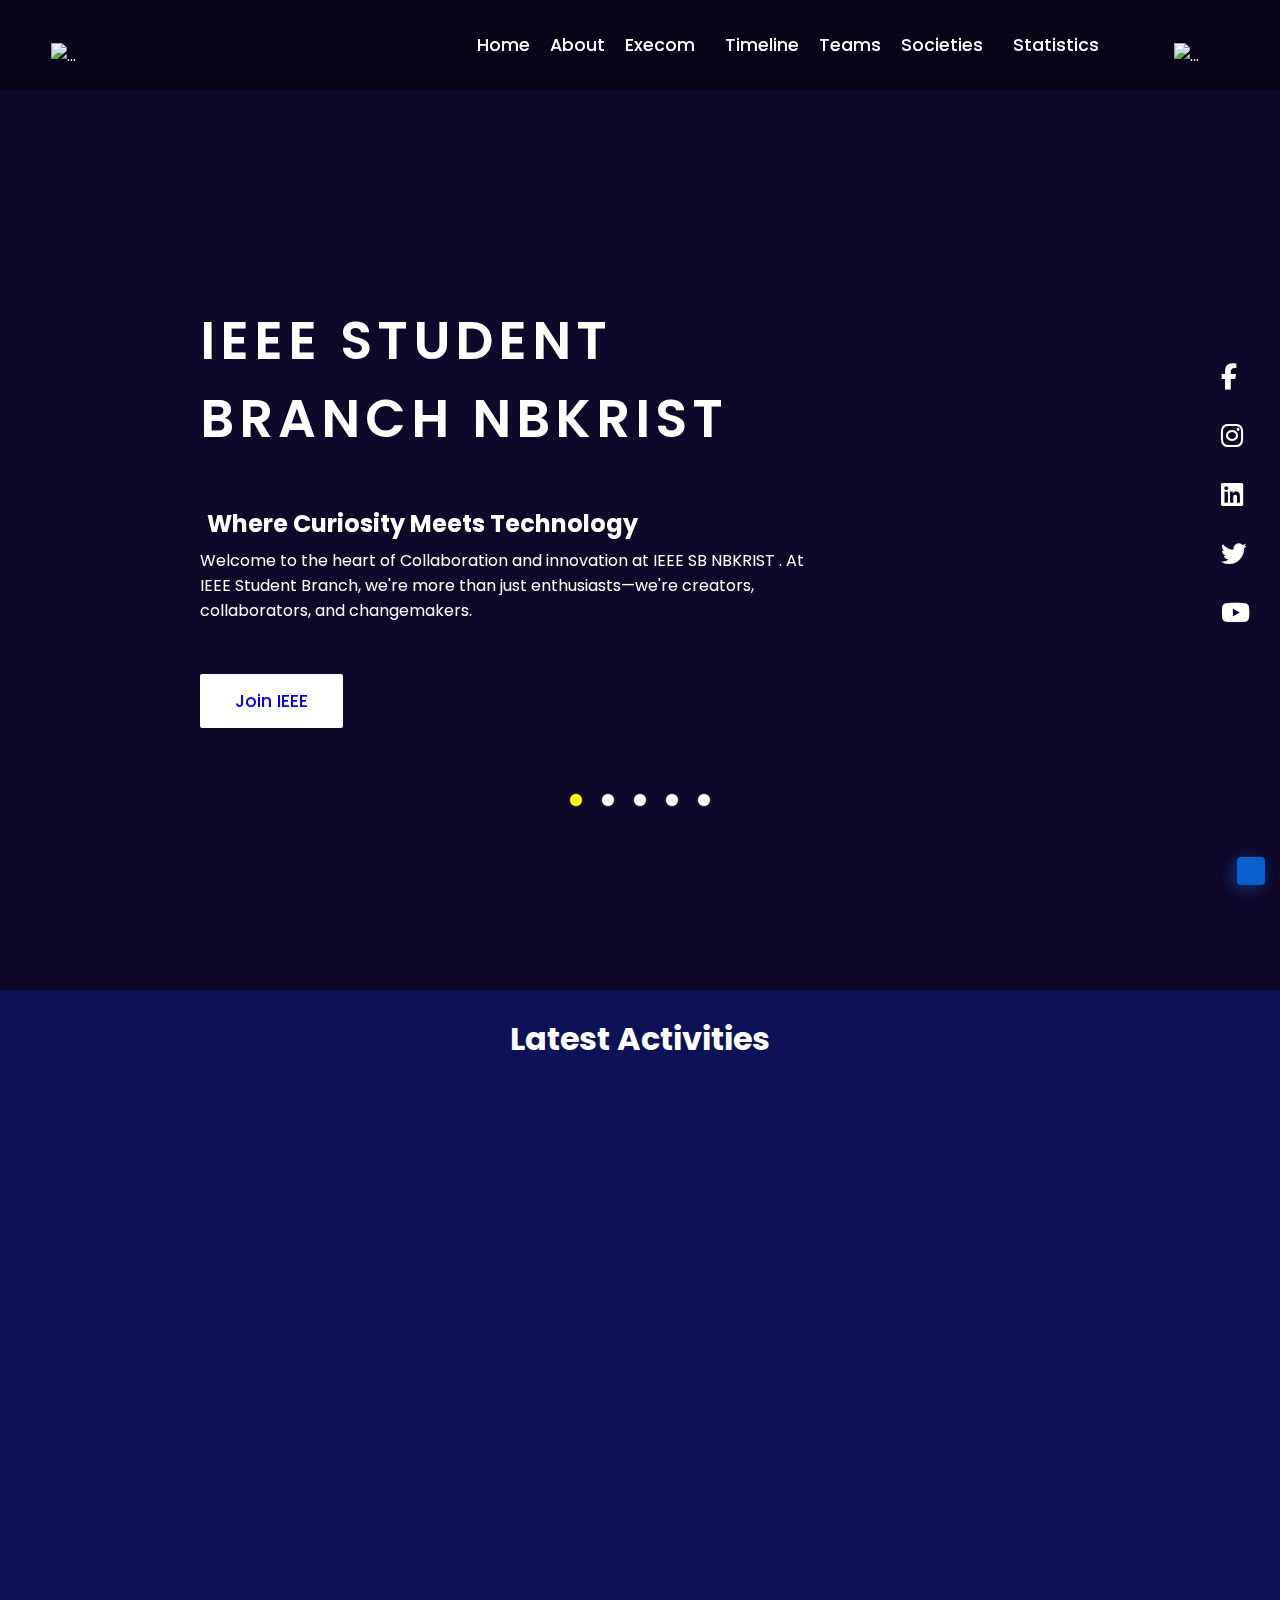
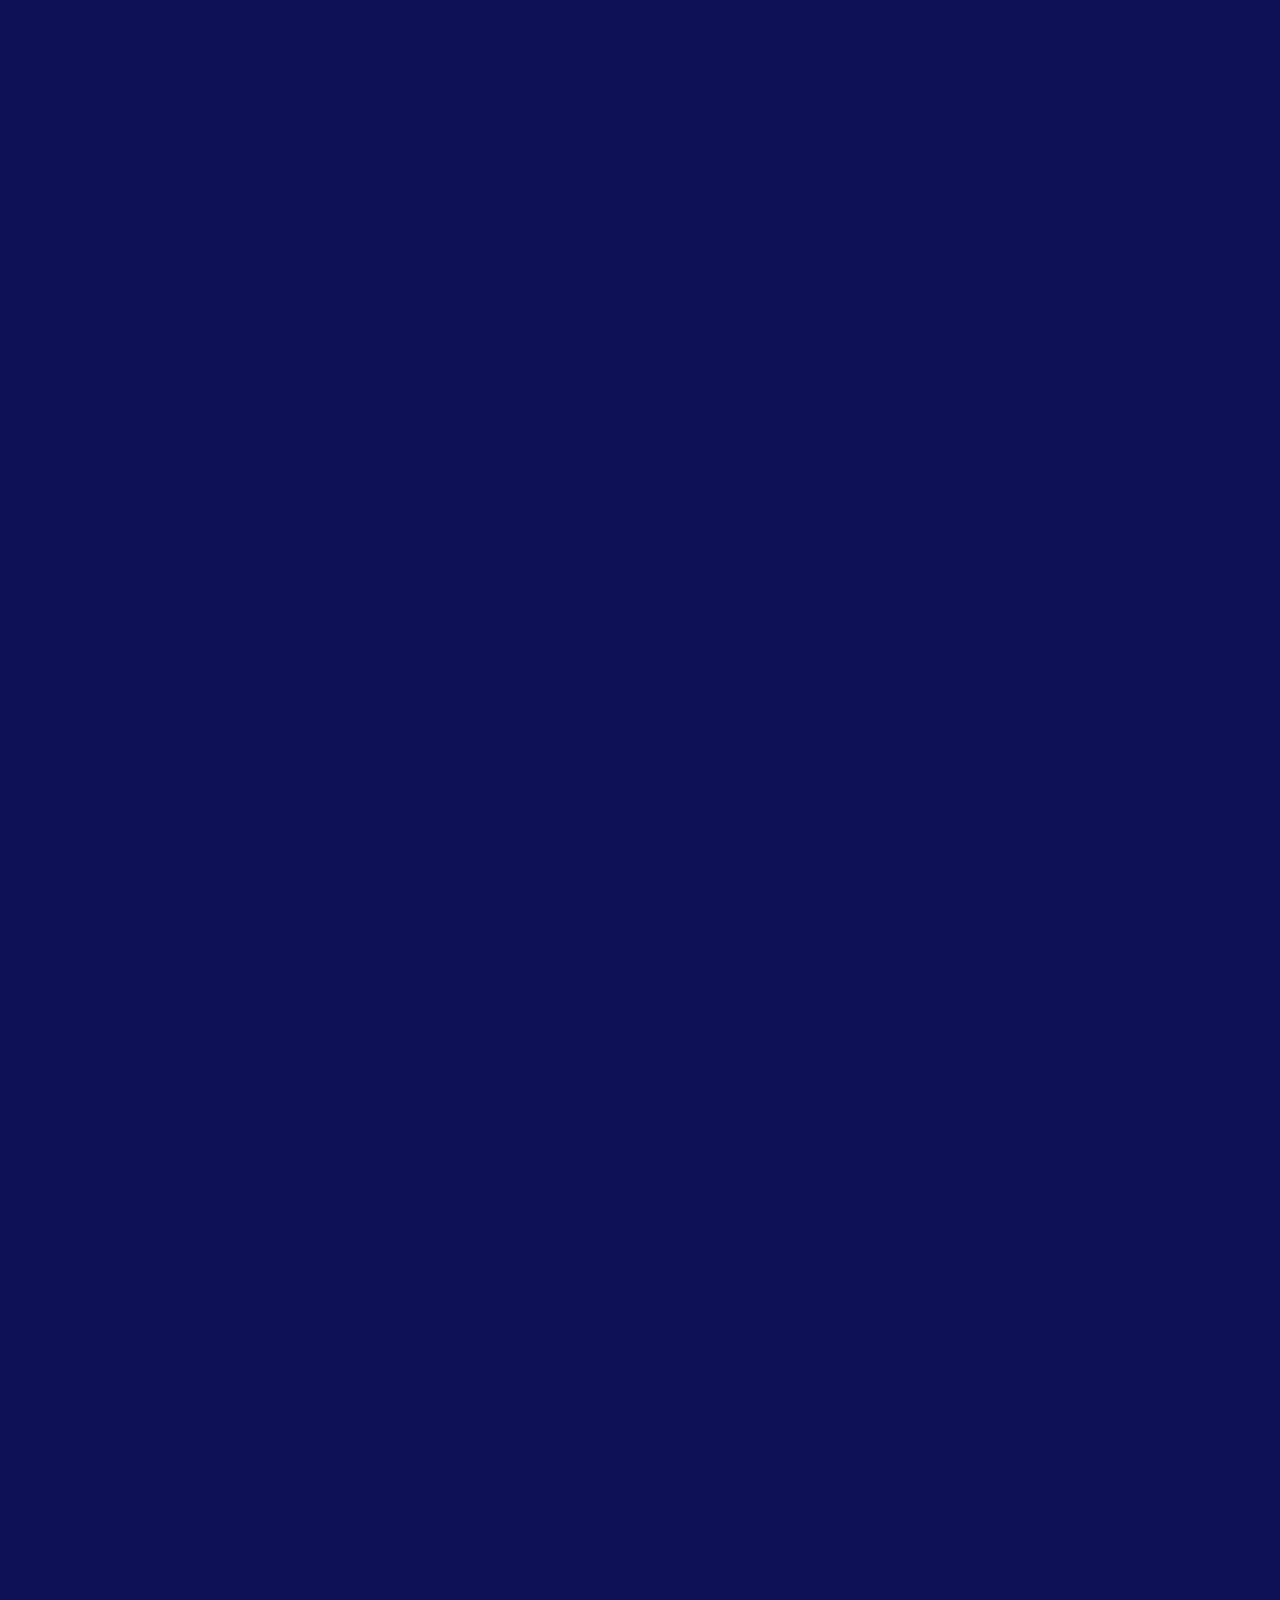
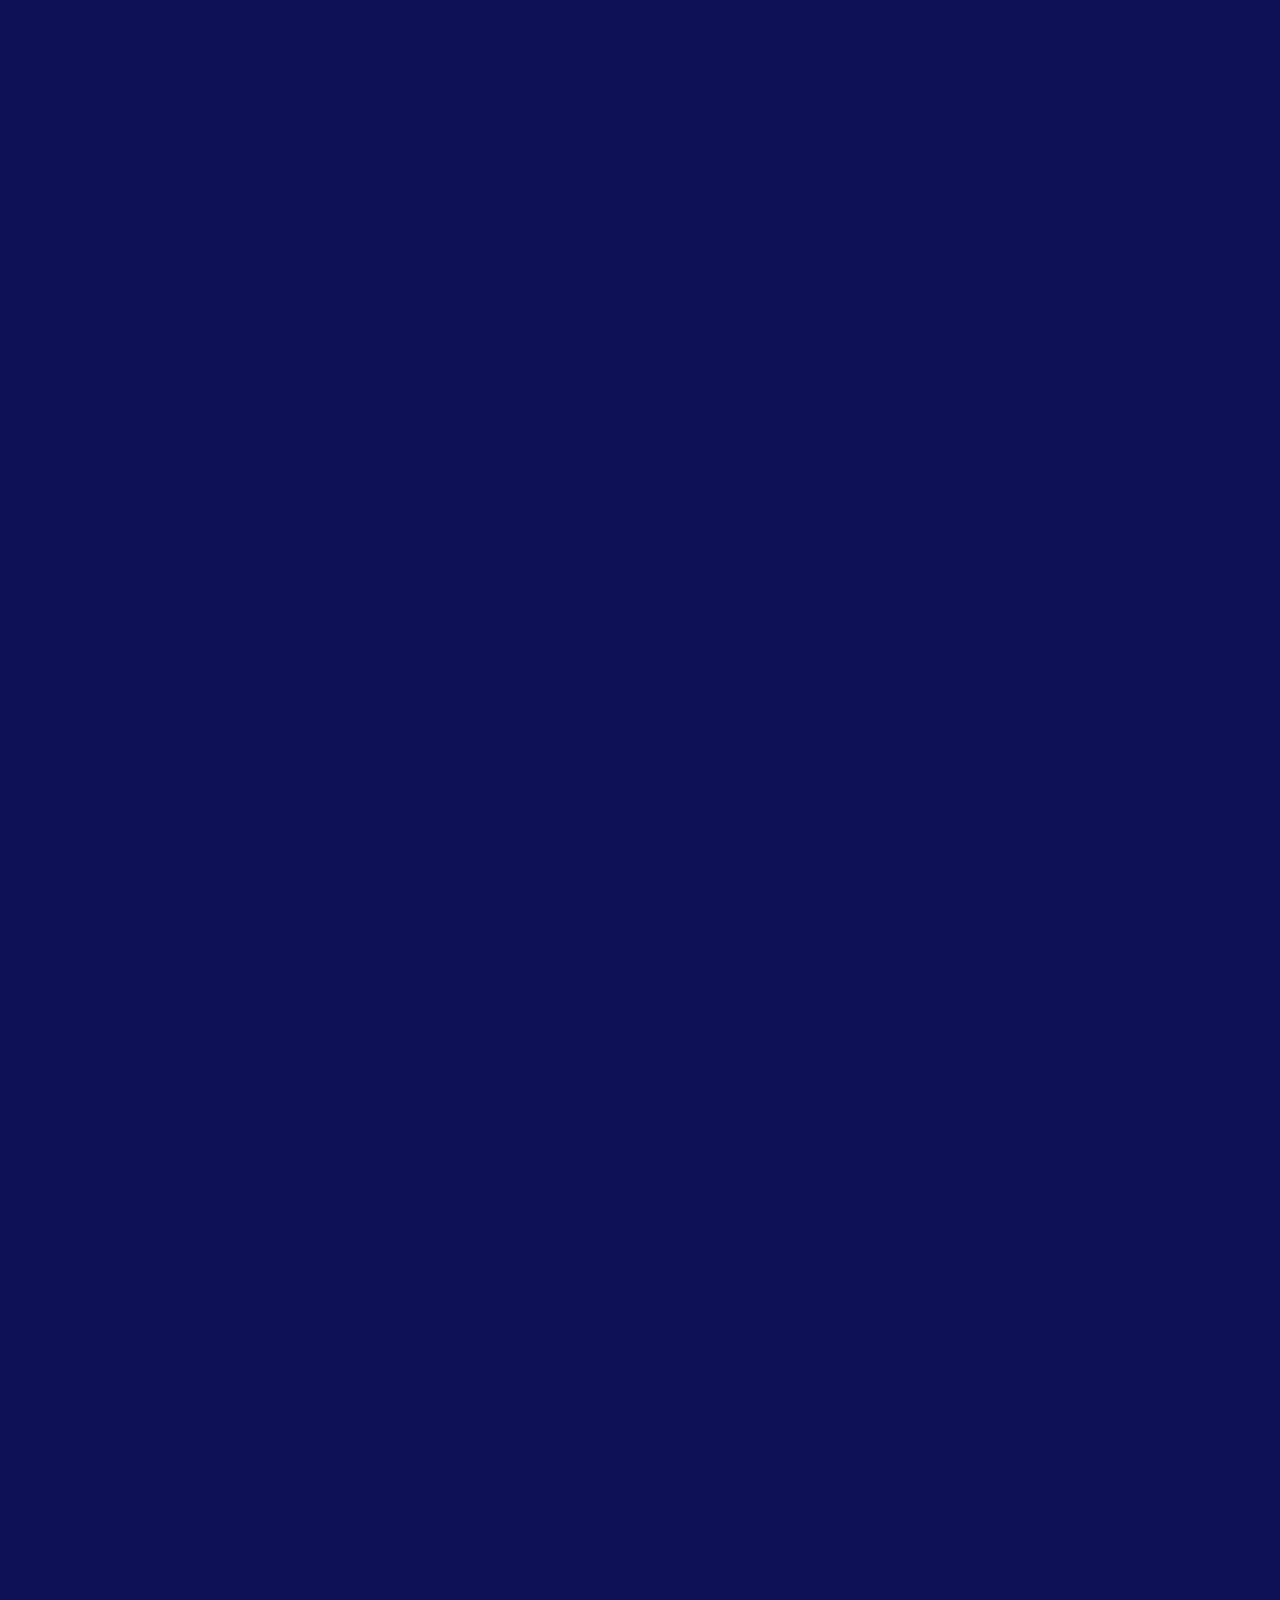
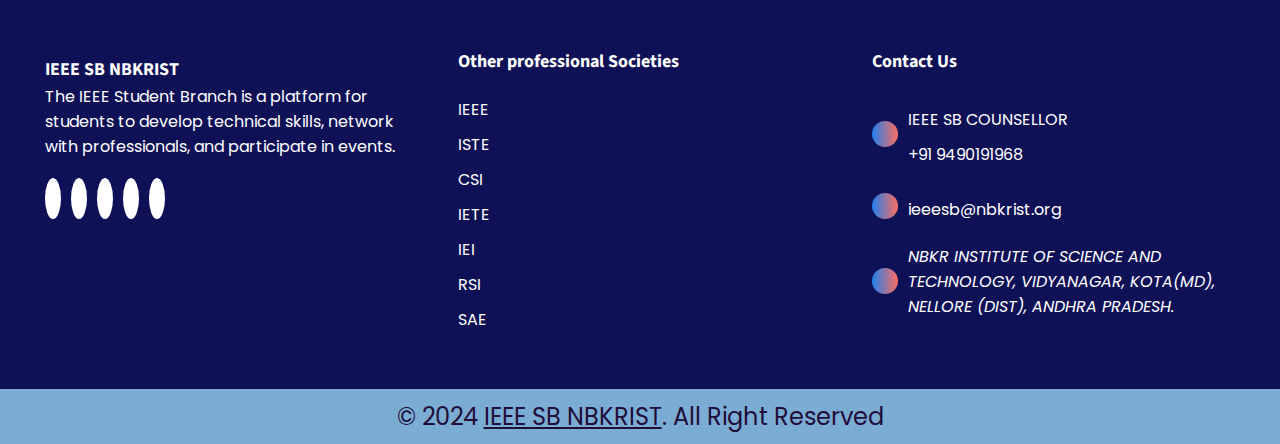
==== index.html @ 1cd491ab "Add files via upload" ====
<!DOCTYPE html>
<html lang="en">

<head>
    <meta charset="UTF-8">
    <meta name="viewport" content="width=device-width, initial-scale=1.0">
    <title>IEEE SB NBKRIST</title>
    <link href="https://cdnjs.cloudflare.com/ajax/libs/aos/2.3.4/aos.css" rel="stylesheet">
    <script src="https://cdn.jsdelivr.net/npm/canvas-confetti@1.3.2/dist/confetti.browser.min.js"></script>
    <link rel="shortcut icon" href="./favicon.svg" type="image/svg+xml">
    <link href="https://cdn.jsdelivr.net/npm/remixicon@4.3.0/fonts/remixicon.css" rel="stylesheet" />
    <link rel="stylesheet" href="https://unpkg.com/boxicons@latest/css/boxicons.min.css">
    <link rel="preconnect" href="https://fonts.googleapis.com">
    <link rel="stylesheet" href="https://cdnjs.cloudflare.com/ajax/libs/font-awesome/6.4.0/css/all.min.css">
    <link rel="stylesheet" href="https://unpkg.com/swiper/swiper-bundle.min.css">
    <link rel="preconnect" href="https://fonts.gstatic.com" crossorigin>
    <link href="https://fonts.googleapis.com/css2?family=Poppins:wght@400;600&display=swap" rel="stylesheet">
    <link rel="stylesheet" href="style.css">

</head>

<body>

    <div class="header" id="header" data-header>
        <div class="container">
            <div class="img">
                <img src="https://res.cloudinary.com/ddjeffifs/image/upload/v1720276571/ieee_copy_bg_djunxg.png" height="90px" width="90px" style="padding: 10px;" class="img-thumbnail" alt="...">
            </div>

            <ul class="navbar">
                <li><a href="#" class="active">Home</a></li>
                <li><a href="#">About</a></li>
                <li>
                    <div class="paste-button">
                        <button class="button">Execom &nbsp;</button>
                        <div class="dropdown-content">
                            <a id="top" href="#">Execom 2024</a>
                            <a id="middle" href="#">Execom 2023</a>
                            <a id="bottom" href="#">Execom 2022</a>
                        </div>
                    </div>
                </li>


                <li><a href="timeline.html">Timeline</a></li>
                <li><a href="#">Teams</a></li>

                <li>
                    <div class="paste-button">
                        <button class="button">Societies &nbsp;</button>
                        <div class="dropdown-content">
                            <a id="top" href="#">WIE</a>
                            <a id="middle" href="#">SENSORS COUNCIL</a>

                        </div>
                    </div>
                </li>



                <li><a href="#">Statistics</a></li>
            </ul>

            <div class="main">

                <div class="img">
                    <img src="https://res.cloudinary.com/ddjeffifs/image/upload/v1720273794/NBKRIST_logo_2_kbvseg.png" height="70px" width="70px" style="margin-left: 65px; margin-right:20px" class="img-thumbnail" alt="...">
                </div>
                <div class="bx bx-menu" id="menu-icon"></div>
            </div>
        </div>
    </div>
    <section class="home" id="home">
        <video class="video-slide active" src="https://res.cloudinary.com/ddjeffifs/video/upload/v1720108447/3129671-uhd_3840_2160_30fps_xnbzta.mp4" autoplay muted loop></video>
        <video class="video-slide" src="https://res.cloudinary.com/ddjeffifs/video/upload/v1720164385/3255275-uhd_3840_2160_25fps_lckrox.mp4" autoplay muted loop></video>
        <video class="video-slide" src="https://res.cloudinary.com/ddjeffifs/video/upload/v1720164453/1388449-uhd_3840_2160_30fps_ebp5uz.mp4" autoplay muted loop></video>
        <video class="video-slide" src="https://res.cloudinary.com/ddjeffifs/video/upload/v1720164400/5854603-uhd_4096_2160_24fps_udcez7.mp4" autoplay muted loop></video>
        <video class="video-slide" src="https://res.cloudinary.com/ddjeffifs/video/upload/v1720164369/6964235-hd_1920_1080_25fps_mrv2z2.mp4" autoplay muted loop></video>
        <div class="content active">
            <h1 style="font-size:44px; "><span> IEEE STUDENT BRANCH NBKRIST</span></h1>
            <h2 style="padding:7px">Where Curiosity Meets Technology</h2>

            <p>Welcome to the heart of Collaboration and innovation at IEEE SB NBKRIST . At IEEE Student Branch, we're more than just enthusiasts—we're creators, collaborators, and changemakers.</p>
            <a href="#" style="width:200px; background-color: white; color:Blue">Join IEEE </a>
        </div>
        <div class="content">
            <h2 style="font-size:30px; "><br>We work through</h2>
            <h1 style="font-size:40px">Collaboration</h1>
            <p>At the IEEE Student Branch NBKRIST, collaboration is at the heart of everything we do. We bring together students, professionals, and experts to share knowledge, ideas, and resources. Through group projects, workshops, and joint events, we foster a community that thrives on teamwork and mutual learning. Join us to be part of a dynamic environment where collective effort drives innovation and success.</p>
            <a href="#" style="width:200px; background-color: white; color:Blue">Join IEEE </a>
        </div>
        <div class="content">
            <h2 style="font-size:44px; ">Grow, Connect,<br></h2>
            <h2 style="font-size:30px;">Build Networks with IEEE SB NBKRIST</h2>
            <p>
                Join IEEE Student Branch NBKRIST to grow your skills, connect with peers and professionals, and build lasting networks. Our community fosters collaboration and innovation, empowering you to achieve success and make a meaningful impact in the tech world.</p>
            <a href="#" style="width:200px; background-color: white; color:Blue">Join IEEE </a>
        </div>
        <div class="content">
            <h2 style="font-size:44px; ">Innovate,<br></h2>
            <h2 style="font-size:30px;">Achieve with IEEE SB NBKRIST</h2>
            <p>At IEEE Student Branch NBKRIST, innovation is at the heart of everything we do. Join us to connect with like-minded individuals, collaborate on cutting-edge projects, and achieve your professional and academic goals. Together, we turn ideas into reality and drive the future of technology.</p>
            <a href="#" style="width:200px; background-color: white; color:Blue">Join IEEE </a>
        </div>
        <div class="content">
            <h2 style="font-size:44px; ">Leadership <br><span>with IEEE SB NBKRIST</span></h2>
            <p>At IEEE Student Branch NBKRIST, we believe in cultivating leadership through a deep understanding of technology and continuous self-improvement. Explore opportunities to lead impactful projects, gain invaluable insights, and enhance your skills alongside like-minded peers. Join us in shaping a brighter future through innovation and personal growth.</p>
            <a href="#" style="width:200px; background-color: white; color:Blue">Join IEEE </a>
        </div>
        <div class="media-icons">
            <a href="https://www.facebook.com/people/Ieee-sb-nbkrist/61550818716033/?mibextid=ZbWKwL"><i class="fab fa-facebook-f"></i></a>
            <a href="https://www.instagram.com/ieee_sb_nbkrist/"><i class="fab fa-instagram"></i></a>
            <a href="https://www.linkedin.com/in/ieee-sb-nbkrist-a3313b225/?originalSubdomain=in"><i class="fab fa-linkedin"></i></a>
            <a href="https://x.com/Ieee_sb_nbkrist?t=2sSctacPz6exUeIR9xwIlQ&s=08"><i class="fab fa-twitter"></i></a>
            <a href="https://www.youtube.com/@IEEESBNBKRIST"><i class="fab fa-youtube"></i></a>
        </div>
        <div class="slider-navigation">
            <div class="nav-btn active"></div>
            <div class="nav-btn"></div>
            <div class="nav-btn"></div>
            <div class="nav-btn"></div>
            <div class="nav-btn"></div>
        </div>
    </section>
    <br>
    <center>
        <h1>Latest Activities</h1>
    </center>
   <section class="activity reveal" data-aos="fade-up">

        <div class="content-activity">
            <div class="info">
                <p>
                    Recently,
                    <span class="activity-desc">IEEE SB NBKRIST</span> has launched domain-based groups aimed at fostering specialized learning and collaboration among students. These groups cater to various interests such as web development, DSA (Data Structures and Algorithms), Java programming, Python programming, UI/UX design, cybersecurity, and data science. Each group provides a platform for students to delve deeper into these domains, enhancing their skills and knowledge through interactive sessions, workshops, and collaborative projects.
                </p>
                <div class="info-buttons">
                    <button class="btn-activity">Register</button>
                    <button class="btn-activity">View more</button>
                </div>

            </div>
            <div class="swiper">
                <div class="swiper-wrapper">
                    <div class="swiper-slide">
                        <img src="https://res.cloudinary.com/ddjeffifs/image/upload/v1720433605/development_q09tyy.png" alt="" />
                        <div class="overlay-activity">
                            <span>1</span>
                            <h2>Web Development</h2>
                        </div>
                    </div>
                    <div class="swiper-slide">
                        <img class="img-position" src="https://res.cloudinary.com/ddjeffifs/image/upload/v1720542182/Dsa_cadjf3.jpg" alt="" />
                        <div class="overlay-activity">
                            <span>2</span>
                            <h2>DSA</h2>
                        </div>
                    </div>
                    <div class="swiper-slide">
                        <img src="https://res.cloudinary.com/ddjeffifs/image/upload/v1720542861/development_1_bd8ats.jpg" alt="" />
                        <div class="overlay-activity">
                            <span>3</span>
                            <h2>Java Programming</h2>
                        </div>
                    </div>
                    <div class="swiper-slide">
                        <img src="https://res.cloudinary.com/ddjeffifs/image/upload/v1720542182/python_nv4hru.jpg" alt="" />
                        <div class="overlay-activity">
                            <span>4</span>
                            <h2>Python Programming</h2>
                        </div>
                    </div>
                    <div class="swiper-slide">
                        <img src="https://res.cloudinary.com/ddjeffifs/image/upload/v1720542183/data_science_wqkeyn.jpg" alt="" />
                        <div class="overlay-activity">
                            <span>5</span>
                            <h2>Data Science</h2>
                        </div>
                    </div>
                    <div class="swiper-slide">
                        <img src="https://res.cloudinary.com/ddjeffifs/image/upload/v1720542183/ui_ux_design_rgfs67.jpg" alt="" />
                        <div class="overlay-activity">
                            <span>6</span>
                            <h2>UI / UX design</h2>
                        </div>
                    </div>
                    <div class="swiper-slide">
                        <img class="img-position" src="https://res.cloudinary.com/ddjeffifs/image/upload/v1720542183/cyber_security_nbvc8y.jpg" alt="" />
                        <div class="overlay-activity">
                            <span>7</span>
                            <h2>Cybersecurity</h2>
                        </div>
                    </div>
                    <div class="swiper-slide">
                        <img class="img-position" src="https://res.cloudinary.com/ddjeffifs/image/upload/v1720544424/development_2_bzup2j.jpg" alt="" />
                        <div class="overlay-activity">
                            <span>8</span>
                            <h2>Android app Development</h2>
                        </div>
                    </div>
                    <div class="swiper-slide">
                        <img class="img-position" src="https://res.cloudinary.com/ddjeffifs/image/upload/v1720544424/development_3_hlfqxc.jpg" alt="" />
                        <div class="overlay-activity">
                            <span>8</span>
                            <h2>Aptitude & Reasoning</h2>
                        </div>
                    </div>
                    <div class="swiper-slide">
                        <img class="img-position" src="https://res.cloudinary.com/ddjeffifs/image/upload/v1720544424/development_4_d4oi3g.jpg" alt="" />
                        <div class="overlay-activity">
                            <span>9</span>
                            <h2>Cs Fundamentals</h2>
                        </div>
                    </div>
                    <div class="swiper-slide">
                        <img class="img-position" src="https://res.cloudinary.com/ddjeffifs/image/upload/v1720544424/development_5_nmjffj.jpg" alt="" />
                        <div class="overlay-activity">
                            <span>10</span>
                            <h2>Linkedin Profile Enhancement</h2>
                        </div>
                    </div>

                </div>
            </div>
        </div>
        <ul class="circles">
            <li></li>
            <li></li>
            <li></li>
            <li></li>
            <li></li>
            <li></li>
            <li></li>
            <li></li>
            <li></li>
            <li></li>
        </ul>
    </section>
    <section class="about-ieee reveal " data-aos="fade-up">
        <div class="container-about">
            <div class="content-about">
                <h1>About IEEE</h1>
                <p>IEEE is the world's largest technical professional organization dedicated to advancing technology for the benefit of humanity. IEEE and its members inspire a global community through its highly cited publications, conferences, technology standards, and professional and educational activities.</p>
                <a href="https://www.ieee.org" class="ieee-button" target="_blank">Visit IEEE Website</a>
            </div>
            <div class="image-container-ieee">
                <img src="[data-uri]" alt="IEEE Logo">
            </div>
        </div>
    </section>

    <section class="about-us reveal" data-aos="fade-up">
        <div class="container-about">
            <div class="content-about">
                <h1>About Us</h1>
                <p>Welcome to IEEE SB NBKRIST! We are a dedicated team of students and professionals committed to advancing technology and fostering innovation at NBKRIST. Our mission is to provide a platform for our members to engage in technical, professional, and educational activities that promote growth and development.</p>
                <p>At IEEE SB NBKRIST, we organize various events, workshops, and conferences that bring together experts and enthusiasts from different fields of technology. Our members have the opportunity to participate in cutting-edge projects, network with industry leaders, and gain invaluable skills and experience.</p>
                <p>Join us in our journey to make a positive impact through technology and innovation. Together, we can achieve great things and contribute to the advancement of technology for the benefit of humanity.</p>

                <div class="counter">
                    <h2>Members: <span id="member-counter">0</span></h2>
                </div>
                <a href="contact.html" class="join-button">Join Us</a>
            </div>
            <div class="image-container">
                <img id="about-us-image" src="https://res.cloudinary.com/ddjeffifs/image/upload/v1720030341/1694194037706_j4dhik.jpg" alt="IEEE SB NKRIST">
            </div>
        </div>
    </section>

    <section class="our-team reveal" data-aos="fade-up">
        <div class="home-container">
            <div class="contain1">
                <h2>Our Team</h2>
            </div>
            <div class="contain">
                <div class="profile-card">
                    <div class="img-profile">
                        <img src="https://res.cloudinary.com/ddjeffifs/image/upload/v1720454549/WhatsApp_Image_2024-07-08_at_21.27.10_c8c037e7_jxvxcs.jpg" alt="IEEE SB NBKRIST COUNSELLOR">
                    </div>
                    <div class="caption">
                        <h3>S SURESH BABU</h3>
                        <p>IEEE SB COUNSELLOR</p>
                        <div class="social-links">
                            <i class="fa-brands fa-facebook"></i>
                            <i class="fa-brands fa-twitter"></i>
                            <i class="fa-brands fa-instagram"></i>
                        </div>
                    </div>
                </div>
            </div>
            <center>
                <div class="contain2">
                    <h3>Panel Members</h3>
                </div>
            </center>

            <div class="contain">
                <div class="profile-card">
                    <div class="img-profile">
                        <img src="https://res.cloudinary.com/ddjeffifs/image/upload/v1720454549/WhatsApp_Image_2024-07-08_at_21.27.10_dcd2cc4a_keas7y.jpg" alt="CHAIR PERSON">
                    </div>
                    <div class="caption">
                        <h3>K DEVI SRINIVAS</h3>
                        <p>CHAIR PERSON</p>
                        <div class="social-links">
                            <i class="fa-brands fa-facebook"></i>
                            <i class="fa-brands fa-twitter"></i>
                            <i class="fa-brands fa-instagram"></i>
                        </div>
                    </div>
                </div>
                <div class="profile-card">
                    <div class="img-profile">
                        <img src="https://res.cloudinary.com/ddjeffifs/image/upload/v1720454549/WhatsApp_Image_2024-07-08_at_21.27.11_3246aa82_dbqwga.jpg" alt="VICE CHAIR">
                    </div>
                    <div class="caption">
                        <h3>S KRISHNA TEJASWINI</h3>
                        <p>VICE CHAIR</p>
                        <div class="social-links">
                            <i class="fa-brands fa-facebook"></i>
                            <i class="fa-brands fa-twitter"></i>
                            <i class="fa-brands fa-instagram"></i>
                        </div>
                    </div>
                </div>
                <div class="profile-card">
                    <div class="img-profile">
                        <img src="https://res.cloudinary.com/ddjeffifs/image/upload/v1720454549/WhatsApp_Image_2024-07-08_at_21.27.09_58242072_i8xmtq.jpg" alt="SECRETARY">
                    </div>
                    <div class="caption">
                        <h3>K GAYATHRI</h3>
                        <p>SECRETARY</p>
                        <div class="social-links">
                            <i class="fa-brands fa-facebook"></i>
                            <i class="fa-brands fa-twitter"></i>
                            <i class="fa-brands fa-instagram"></i>
                        </div>
                    </div>
                </div>
            </div>
          
        </div>
       
    </section>
    <section class="contact-us reveal" data-aos="fade-up">
    </center>
    <div class="contact-container">
      <form action="https://api.web3forms.com/submit" method="POST" class="contact-left">
        <div class="contact-left-title">
          <h2>Get in Touch</h2>
        <hr>
       </div> 
       <input type="hidden" name="access_key" value="7e6c83b0-6d64-42ed-b653-402ef9da48b4">
          <input type="text" name="name" placeholder="Your name" class="contact-inputs" required>
          <input type="email" name="email" placeholder="Your email" class="contact-inputs" required>
          <textarea name="message" placeholder="Your message" class="contact-inputs" required></textarea>
          <button type="submit">Submit</button>
      </form>
     
    
    </div>
    <center>

    </section>




    <!--
    - #FOOTER
  -->

    <footer class="footer">
        <div class="footer-top section">
            <div class="container">
                <div class="footer-brand">
                    <a href="#" class="footer-list-title">IEEE SB NBKRIST</a>
                    <p class="text">
                        The IEEE Student Branch is a platform for students to develop technical skills, network with professionals, and participate in events.
                    </p>
                    <ul class="social-list">
                        <li><a href="https://www.facebook.com/people/Ieee-sb-nbkrist/61550818716033/?mibextid=ZbWKwL" class="social-link">
                                <ion-icon name="logo-facebook"></ion-icon>
                            </a></li>
                        <li><a href="https://www.instagram.com/ieee_sb_nbkrist/" class="social-link">
                                <ion-icon name="logo-instagram"></ion-icon>
                            </a></li>
                        <li><a href="https://x.com/Ieee_sb_nbkrist?t=2sSctacPz6exUeIR9xwIlQ&s=08" class="social-link">
                                <ion-icon name="logo-twitter"></ion-icon>
                            </a></li>
                        <li><a href="https://www.linkedin.com/in/ieee-sb-nbkrist-a3313b225" class="social-link">
                                <ion-icon name="logo-linkedin"></ion-icon>
                            </a></li>
                        <li><a href="https://www.youtube.com/@IEEESBNBKRIST?si=6ScQL-bMPgKONKNY" class="social-link">
                                <ion-icon name="logo-youtube"></ion-icon>
                            </a></li>
                    </ul>
                </div>

                <ul class="footer-list">
                    <li>
                        <p class="footer-list-title">Other professional Societies</p>
                    </li>
                    <li><a href="https://www.nbkrist.co.in/ieeenew.php" class="footer-link">IEEE</a></li>
                    <li><a href="https://www.nbkrist.co.in/iste.php" class="footer-link">ISTE</a></li>
                    <li><a href="https://www.nbkrist.co.in/csi_sb.php" class="footer-link">CSI</a></li>
                    <li><a href="https://www.nbkrist.co.in/iete.php" class="footer-link">IETE</a></li>
                    <li><a href="https://www.nbkrist.co.in/iei.php" class="footer-link">IEI</a></li>
                    <li><a href="https://www.nbkrist.co.in/rsi.php" class="footer-link">RSI</a></li>
                    <li><a href="https://www.nbkrist.co.in/sae.php" class="footer-link">SAE</a></li>
                </ul>

                <ul class="footer-list">
                    <li>
                        <p class="footer-list-title">Contact Us</p>
                    </li>
                    <li class="footer-item">
                        <div class="footer-item-icon">
                            <ion-icon name="call"></ion-icon>
                        </div>
                        <div><a class="footer-item-link">IEEE SB COUNSELLOR</a><br><a href="tel:+2786214313" class="footer-item-link">+91 9490191968</a></div>
                    </li>
                    <li class="footer-item">
                        <div class="footer-item-icon">
                            <ion-icon name="mail"></ion-icon>
                        </div>
                        <div><a href="mailto:info@agency.com" class="footer-item-link">ieeesb@nbkrist.org</a></div>
                    </li>
                    <li class="footer-item">
                        <div class="footer-item-icon">
                            <ion-icon name="location"></ion-icon>
                        </div>
                        <address class="footer-item-link">NBKR INSTITUTE OF SCIENCE AND TECHNOLOGY, VIDYANAGAR, KOTA(MD), NELLORE (DIST), ANDHRA PRADESH.</address>
                    </li>
                </ul>
            </div>
        </div>

        <div class="footer-bottom">
            <p class="copyright">&copy; 2024 <a href="#" class="copyright-link">IEEE SB NBKRIST</a>. All Right Reserved</p>
        </div>
    </footer>







    <!-- Scroll to Top Button -->
    <a href="#home" class="go-top" aria-label="Go To Top" data-go-top>
        <ion-icon name="arrow-up-outline"></ion-icon>
    </a>

    <!-- Ionicons CDN -->
    <script type="module" src="https://unpkg.com/ionicons@5.5.2/dist/ionicons/ionicons.esm.js"></script>
    <script nomodule src="https://unpkg.com/ionicons@5.5.2/dist/ionicons/ionicons.js"></script>
    <script src="https://unpkg.com/swiper/swiper-bundle.min.js"></script>


    <script src="https://cdnjs.cloudflare.com/ajax/libs/aos/2.3.4/aos.js"></script>
    <script src="https://cdn.jsdelivr.net/npm/bootstrap@5.3.3/dist/js/bootstrap.bundle.min.js" integrity="sha384-YvpcrYf0tY3lHB60NNkmXc5s9fDVZLESaAA55NDzOxhy9GkcIdslK1eN7N6jIeHz" crossorigin="anonymous"></script>
    <script src="script.js"></script>
</body>

</html>
---- style.css ----
@import url('https://fonts.googleapis.com/css2?family=Bree+Serif&family=Caveat:wght@400;700&family=Lobster&family=Monoton&family=Open+Sans:ital,wght@0,400;0,700;1,400;1,700&family=Playfair+Display+SC:ital,wght@0,400;0,700;1,700&family=Playfair+Display:ital,wght@0,400;0,700;1,700&family=Roboto:ital,wght@0,400;0,700;1,400;1,700&family=Source+Sans+Pro:ital,wght@0,400;0,700;1,700&family=Work+Sans:ital,wght@0,400;0,700;1,700&display=swap');

:root {

    /**
   * colors
   */

    --st-patricks-blue: hsl(236, 57%, 28%);
    --amaranth-purple: hsl(335, 88%, 38%);
    --royal-blue-dark: hsl(231, 68%, 21%);
    --chrome-yellow: hsl(5, 100%, 69%);
    --space-cadet-1: hsl(230, 41%, 25%);
    --space-cadet-2: hsl(230, 59%, 16%);
    --winter-sky_50: hsla(335, 87%, 53%, 0.5);
    --purple-navy: hsl(236, 26%, 43%);
    --ksu-purple: hsl(275, 54%, 33%);
    --winter-sky: hsl(212, 100%, 50%);
    --razzmatazz: hsl(212, 87%, 53%);
    --platinum: hsl(0, 0%, 90%);
    --black_70: hsla(0, 0%, 0%, 0.7);
    --rajah: hsl(5, 100%, 69%);
    --white: hsl(0, 0%, 100%);

    --gradient-1: linear-gradient(90deg, var(--royal-blue-dark) 0, var(--ksu-purple) 51%, var(--royal-blue-dark));
    --gradient-2: linear-gradient(90deg, var(--razzmatazz), var(--rajah));

    /**
   * typography
   */

    --ff-source-sans-pro: 'Source Sans Pro', sans-serif;
    --ff-poppins: 'Poppins', sans-serif;

    --fs-1: 4.2rem;
    --fs-2: 3.8rem;
    --fs-3: 3.2rem;
    --fs-4: 2.5rem;
    --fs-5: 2.4rem;
    --fs-6: 2rem;
    --fs-7: 1.8rem;
    --fs-8: 1.5rem;

    --fw-500: 500;
    --fw-600: 600;
    --fw-700: 700;

    /**
   * border radius
   */

    --radius-4: 4px;
    --radius-12: 12px;

    /**
   * spacing
   */

    --section-padding: 60px;

    /**
   * transition
   */

    --transition-1: 0.15s ease;
    --transition-2: 0.35s ease;
    --cubic-in: cubic-bezier(0.51, 0.03, 0.64, 0.28);
    --cubic-out: cubic-bezier(0.33, 0.85, 0.56, 1.02);

    /**
   * shadow
   */

    --shadow: 0 5px 20px 1px hsla(220, 63%, 33%, 0.1);

}

* {
    padding: 0;
    margin: 0;
    box-sizing: border-box;
    font-family: "Poppins", sans-serif;
    text-decoration: none;
    list-style: none;
}

/* dropdowns */
.paste-button {
    position: relative;
    display: block;
    font-family: "Poppins", sans-serif;
}

.button {
    background-color: transparent;
    color: #fff;
    padding: 5px 0;
    font-size: 1.1rem;
    font-weight: 500;
    margin: 0;
    border: none;
    cursor: pointer;
    transition: all 0.50s ease;
}

.dropdown-content {
    display: none;
    font-size: 13px;
    position: absolute;
    z-index: 2;
    min-width: 200px;
    background-color: #212121;
    border-radius: 0px 15px 15px 15px;
    box-shadow: 0px 8px 16px 0px rgba(0, 0, 0, 0.2);
}

.dropdown-content a {
    color: #fff;
    text-decoration: none;
    display: block;
    transition: 0.1s;
}

.dropdown-content a:hover {
    background-color: black;
    color: black;
}

.dropdown-content a:focus {
    background-color: #212121;
    color: black;
}

.dropdown-content #top:hover {
    border-radius: 0px 13px 0px 0px;
}

.dropdown-content #middle:hover {
    border-radius: 0px 0px 13px 13px;
}

.dropdown-content #bottom:hover {
    border-radius: 0px 0px 13px 13px;
}

.paste-button:hover button {
    border-radius: 15px 15px 0px 0px;
}

.paste-button:hover .dropdown-content {
    display: block;
}

body {
    min-height: 100vh;
    background: #0F1156;
    color: #fff;
}

.container {
    padding-inline: 15px;
}

.w-100 {
    width: 100%;
}

.banner-animation {
    animation: waveAnim 2s linear infinite alternate;
}

@keyframes waveAnim {
    0% {
        transform: translate(0, 0) rotate(0);
    }

    100% {
        transform: translate(2px, 2px) rotate(2deg);
    }
}

.header {

    position: fixed;
    width: 100%;
    height: 90px;
    top: 0;
    right: 0;
    z-index: 1000;
    display: flex;
    align-items: center;
    justify-content: space-between;
    background: rgba(1, 1, 1, 0.5);
    padding: 15px 200px;
    transition: all 0.50s ease;
}

.navbar {
    display: flex;
    align-items: center;
    flex: 1;
    justify-content: flex-end;
}

.navbar li {
    margin: 0 15px;
    display: flex;
    align-items: center;
}

.navbar a,
.button {
    color: #fff;
    font-size: 1.1rem;
    font-weight: 500;
    padding: 5px 0;
    transition: all 0.50s ease;
}

.container {
    display: flex;
    align-items: center;
    justify-content: space-between;
    width: 100%;
}

.navbar a:hover,
.button:hover {
    color: #6D7FFB;
}

.main {
    display: flex;
    align-items: center;
    justify-content: flex-end;
    margin-right: 20px;
    /* Add margin to the right side */
}

.main a {
    margin-right: 25px;
    margin-left: 10px;
    color: #fff;
    font-size: 1.1rem;
    font-weight: 500;
    transition: all 0.50s ease;
}

.user {
    display: flex;
    align-items: center;
}

.user i {
    color: #29fd53;
    font-size: 20px;
    margin-right: 7px;
}

.main a:hover {
    color: #29fd53;
}

#menu-icon {
    font-size: 35px;
    color: #fff;
    cursor: pointer;
    display: none;
}

@media (max-width: 1280px) {
    .header {
        padding: 14px 2%;
        transition: 0.2s;
    }

    .navbar li {
        margin: 0 10px;
    }
}

@media (max-width: 1090px) {
    #menu-icon {
        display: block;
    }

    .navbar {
        position: absolute;
        top: 100%;
        right: 2%;
        width: 270px;
        height: auto;
        background: #0F1156;
        display: flex;
        flex-direction: column;
        justify-content: center;
        align-items: center;
        transition: all 0.3s ease;
        overflow: hidden;
        max-height: 0;
    }

    .navbar li {
        margin: 10px 0;
    }

    .navbar.active {
        max-height: 500px;
        /* Adjust based on content height */

    }

    .navbar a:hover,
    .button:hover {
        color: yellow;
    }

}



section {
    padding: 100px 200px;
    min-height: 40vh;

}


.home {
    position: relative;
    width: 100%;
    min-height: 110vh;
    display: flex;
    justify-content: center;
    flex-direction: column;
    background: rgba(1, 1, 1, 0.5);

}

.home:before {
    z-index: 777;
    content: '';
    position: absolute;
    background: rgba(251, 3, 3, 0.034);
    width: 100%;
    height: 100%;
    top: 0;
    left: 0;
}

.home .content {
    z-index: 888;
    color: #fff;
    width: 70%;
    margin-top: 50px;
    display: none;
}

.home .content.active {
    display: block;
}

.home .content h1 {
    font-size: 4em;
    font-weight: 900;
    text-transform: uppercase;
    letter-spacing: 5px;
    line-height: 75px;
    margin-bottom: 40px;
}

.home .content h1 span {
    font-size: 1.2em;
    font-weight: 600;
}

.home .content p {
    margin-bottom: 65px;
}

.home .content a {
    background: #fff;
    padding: 15px 35px;
    color: #ff0000;
    font-size: 1.1em;
    font-weight: 500;
    text-decoration: none;
    border-radius: 2px;
}

.home .media-icons {
    z-index: 888;
    position: absolute;
    right: 30px;
    display: flex;
    flex-direction: column;
    transition: 0.5s ease;
}

.home .media-icons a {
    color: #fff;
    font-size: 1.6em;
    transition: 0.3s ease;
}

.home .media-icons a:not(:last-child) {
    margin-bottom: 20px;
}

.home .media-icons a:hover {
    transform: scale(1.3);
    color: yellow;
}

.home video {
    z-index: 000;
    position: absolute;
    top: 0;
    left: 0;
    width: 100%;
    height: 100%;
    object-fit: cover;
}

.slider-navigation {
    z-index: 888;
    position: relative;
    display: flex;
    justify-content: center;
    align-items: center;
    transform: translateY(80px);
    margin-bottom: 12px;
}

.slider-navigation .nav-btn {
    width: 12px;
    height: 12px;
    background: #fff;
    border-radius: 50%;
    cursor: pointer;
    box-shadow: 0 0 2px rgba(255, 255, 255, 0.5);
    transition: 0.3s ease;
}

.slider-navigation .nav-btn.active {
    background: yellow;
}

.slider-navigation .nav-btn:not(:last-child) {
    margin-right: 20px;
}


.slider-navigation .nav-btn:hover {
    transform: scale(1.2);
}

.video-slide {
    position: absolute;
    width: 100%;
    clip-path: circle(0% at 0 50%);
    opacity: 0.6;
    /* Adjust the opacity value as per your preference */
    transition: opacity 0.3s ease;
    /* Smooth transition effect */
}

.video-slide:hover {
    opacity: 1;
    /* Increase opacity on hover */
}

.video-slide.active {
    clip-path: circle(150% at 0 50%);
    transition: 2s ease;
    transition-property: clip-path;
}

@media (max-width: 1040px) {
    .home {
        padding-left: 100px;
    }

    section {
        padding: 100px 20px;
    }

    .home .media-icons {
        right: 15px;
    }

}

@media (max-width: 578px) {
    .home {
        padding-left: 70px;
    }



}

@media (max-width: 560px) {
    .home .content h1 {
        font-size: 3em;
        line-height: 60px;
    }
}

.img {
    padding-top: 20px;
}

.about-ieee,
.about-us {
    display: flex;
    justify-content: center;
    align-items: center;
    min-height: 20vh;
    background: #323C7D;
    color: white;
    padding: 40px 20px;
    border-radius: 15px;
    box-shadow: 0 15px 30px rgba(0, 0, 0, 0.2);
    position: relative;
    overflow: hidden;
    margin-bottom: 20px;
    margin-top: 20px;
    margin: 30px;
}

.about-ieee::before,
.about-us::before {
    content: '';
    position: absolute;
    top: -50%;
    left: -50%;
    width: 200%;
    min-height: 50%;
    background: radial-gradient(circle at center, rgba(255, 255, 255, 0.1), transparent 70%);
    z-index: 1;
    animation: rotate 20s linear infinite;
}

@keyframes rotate {
    from {
        transform: rotate(0deg);
    }

    to {
        transform: rotate(360deg);
    }
}

.container-about {
    display: flex;
    flex-direction: row;
    align-items: center;
    max-width: 1200px;
    width: 100%;
    background-color: rgba(255, 255, 255, 0.1);
    border-radius: 10px;
    overflow: hidden;
    box-shadow: 0 10px 20px rgba(0, 0, 0, 0.2);
    backdrop-filter: blur(10px);
    padding: 20px;
    position: relative;
    z-index: 2;
    min-height: 50vh;
}

.content-about {
    flex: 1;
    padding: 40px;
}

.content-about h1 {
    font-size: 2.5rem;
    margin-bottom: 20px;
    text-transform: uppercase;
    letter-spacing: 1px;
    border-bottom: 2px solid #ff9800;
    padding-bottom: 10px;
    display: inline-block;
    position: relative;
    overflow: hidden;
}

.content-about h1::after {
    content: '';
    position: absolute;
    bottom: -2px;
    left: 0;
    width: 0;
    height: 2px;
    background-color: #ff9800;
    transition: width 0.3s ease;
}

.content-about h1:hover::after {
    width: 100%;
}

.content-about p {
    font-size: 1.1rem;
    line-height: 1.8;
    margin-bottom: 20px;
    text-align: justify;
    text-shadow: 1px 1px 2px rgba(0, 0, 0, 0.1);
}

.ieee-button,
.join-button {
    display: inline-block;
    padding: 12px 25px;
    background-color: #ff9800;
    color: white;
    text-transform: uppercase;
    text-decoration: none;
    font-size: 1rem;
    font-weight: bold;
    border-radius: 5px;
    transition: background-color 0.3s ease, transform 0.3s ease;
    box-shadow: 0 5px 15px rgba(0, 0, 0, 0.2);
    position: relative;
    overflow: hidden;
    z-index: 2;
}

.ieee-button:hover,
.join-button:hover {
    background-color: #e68900;
    transform: translateY(-3px);
}

.ieee-button::before,
.join-button::before {
    content: '';
    position: absolute;
    top: 0;
    left: 0;
    width: 100%;
    height: 100%;
    background: rgba(255, 255, 255, 0.2);
    transform: scaleX(0);
    transform-origin: right;
    transition: transform 0.3s ease;
}

.ieee-button:hover::before,
.join-button:hover::before {
    transform: scaleX(1);
    transform-origin: left;
}

.image-container-ieee {
    flex: 0.3;
    display: flex;
    justify-content: center;
    align-items: center;
    background-color: rgba(255, 255, 255, 0.2);
    border-radius: 10px;
    overflow: hidden;
    box-shadow: 0 5px 15px rgba(0, 0, 0, 0.3);
    padding: 30px;
    position: relative;
    z-index: 2;
}

.image-container {
    flex: 0.3;
    display: flex;
    justify-content: center;
    align-items: center;
    background-color: rgba(255, 255, 255, 0.2);
    border-radius: 10px;
    overflow: hidden;
    box-shadow: 0 5px 15px rgba(0, 0, 0, 0.3);
    padding: 30px;
    position: relative;
    z-index: 2;
}

.image-container-ieee img {
    max-width: 100%;
    height: 100px;
    border-radius: 10px;
    box-shadow: 0 5px 15px rgba(0, 0, 0, 0.3);
    transition: transform 0.3s ease;

}

.image-container img {
    max-width: 100%;
    height: 150px;
    border-radius: 10px;
    box-shadow: 0 5px 15px rgba(0, 0, 0, 0.3);
    transition: transform 0.3s ease;

}

.image-container-ieee img:hover {
    transform: scale(1.05);
}

.image-container img:hover {
    transform: scale(1.05);
}

/* Existing CSS ... */

/* Member Counter */
.counter h2 {
    display: flex;
    align-items: center;
    font-size: 3rem;
}

.counter h2::before,
.counter h2::after {
    content: '';
    flex: 1;
    height: 2px;
    background: linear-gradient(to right, transparent, #ff9800, transparent);
    margin: 0 10px;
}

#member-counter {
    font-size: 3rem;
    font-weight: bold;
    text-align: center;
    margin-top: 5px;
    animation: changeColor 1s infinite;
}

@keyframes changeColor {
    0% {
        color: #ff0000;
    }

    25% {
        color: #00ff00;
    }

    50% {
        color: #0000ff;
    }

    75% {
        color: #ff00ff;
    }

    100% {
        color: #ff0000;
    }
}

.reveal {
    opacity: 0;
    transform: translateY(20px);
    transition: opacity 0.6s ease-out, transform 0.6s ease-out;
}

.reveal.active {
    opacity: 1;
    transform: translateY(0);
}


/* Responsive Design */
@media (max-width: 768px) {
    .container-about {
        flex-direction: column;

    }

    .content-about,
    .image-container {
        padding: 20px;
    }

    .content-about h1 {
        font-size: 2rem;
    }

    .content-about p {
        font-size: 1rem;
    }

    .ieee-button,
    .join-button {
        width: 100%;
        text-align: center;
    }

    #member-counter {
        font-size: 2rem;

    }

    .counter h2 {
        font-size: 2rem;
    }

    .counter h2::before,
    .counter h2::after {
        height: 4px;
        margin: 0 1px;
    }
}

.activity {
    position: relative;
    display: flex;
    justify-content: center;
    align-items: center;

    min-height: 50vh;
    overflow: hidden;

    width: 100%;
}



.content-activity {
    display: flex;
    min-height: 40vh;
    flex-direction: row;
    justify-content: center;
    align-items: center;
    gap: 10px;
    background: linear-gradient(180deg,
            rgba(255, 255, 255, 0.28) 0%,
            rgba(255, 255, 255, 0) 100%);
    backdrop-filter: blur(30px);
    border-radius: 20px;
    width: min(900px, 100%);
    box-shadow: 0 0.5px 0 1px rgba(255, 255, 255, 0.23) inset,
        0 1px 0 0 rgba(255, 255, 255, 0.66) inset, 0 4px 16px rgba(0, 0, 0, 0.12);
    z-index: 10;
}

.info {
    display: flex;
    flex-direction: column;
    justify-content: center;
    align-items: center;
    max-width: 450px;
    padding: 0 35px;
    text-align: justify;
}

.info p {
    color: #fff;
    font-weight: 500;
    font-size: 1rem;
    margin-bottom: 20px;
    line-height: 1.5;
}

.activity-desc {
    background: linear-gradient(225deg, #ff3cac 0%, #784ba0 50%, #2b86c5 100%);
}

/* Media Queries */
@media (max-width: 768px) {
    .swiper-slide img {
        max-width: 80%;
        /* Adjust image width for smaller screens */
    }


}

@media (max-width: 577px) {
    .swiper-slide img {
        display: none;
        /* Further reduce image width for very small screens */
    }

    .overlay-activity {
        display: none;
    }

    .swiper-wrapper {
        display: none;
    }

    .swiper {
        display: none;
    }

    .activity {
        max-width: 100vw;


    }

}

.info-buttons {
    display: flex;
    justify-content: space-between;
    /* Creates gap between buttons on large screens */
    gap: 20px;
    /* Adjust the gap between buttons */
}


@media (max-width: 768px) {
    .info-buttons {
        flex-direction: column;
        gap: 5px;
        /* Stacks buttons on small screens */
    }

    .btn-activity {
        width: auto;
        /* Default width for stacked buttons */
        margin-bottom: 10px;
        /* Optional: Add space between stacked buttons */
    }
}


.btn-activity {
    display: block;
    padding: 10px 40px;
    margin: 10px auto;
    font-size: 1.1rem;
    font-weight: 700;
    border-radius: 4px;
    outline: none;
    text-decoration: none;
    color: #784ba0;
    background: rgba(255, 255, 255, 0.9);
    box-shadow: 0 6px 30px rgba(0, 0, 0, 0.1);
    border: 1px solid rgba(255, 255, 255, 0.3);
    cursor: pointer;
}

.btn-activity:hover,
.btn-activity:focus,
.btn-activity:active,
.btn-activity:visited {
    transition-timing-function: cubic-bezier(0.6, 4, 0.3, 0.8);
    animation: gelatine 0.5s 1;
}

@keyframes gelatine {

    0%,
    100% {
        transform: scale(1, 1);
    }

    25% {
        transform: scale(0.9, 1.1);
    }

    50% {
        transform: scale(1.1, 0.9);
    }

    75% {
        transform: scale(0.95, 1.05);
    }
}

/* SWIPER */

.swiper {
    width: 250px;
    height: 450px;
    padding: 50px 0;
}

.swiper-slide {
    position: relative;
    box-shadow: 0 15px 50px rgba(0, 0, 0, 0.2);
    border-radius: 10px;
    user-select: none;
}

.swiper-slide img {
    position: absolute;
    inset: 0;
    width: 100%;
    height: 100%;
    object-fit: cover;
}

.img-position {
    object-position: 50% 0%;
}

.overlay-activity {
    position: absolute;
    inset: 0;
    width: 100%;
    height: 100%;
    background: linear-gradient(to top, #0f2027, transparent, transparent);
    background-repeat: no-repeat;
    background-size: cover;
}

.overlay-activity span {
    position: absolute;
    top: 0;
    right: 0;
    color: #fff;
    padding: 7px 18px;
    margin: 10px;
    border-radius: 20px;
    letter-spacing: 2px;
    font-size: 0.8rem;
    font-weight: 700;
    font-family: inherit;
    background: rgba(255, 255, 255, 0.095);
    box-shadow: inset 2px -2px 20px rgba(214, 214, 214, 0.2),
        inset -3px 3px 3px rgba(255, 255, 255, 0.4);
    backdrop-filter: blur(74px);
}

.overlay-activity h2 {
    position: absolute;
    bottom: 0;
    left: 0;
    color: #fff;
    font-weight: 400;
    font-size: 1.1rem;
    line-height: 1.4;
    margin: 0 0 20px 20px;
}

/* ANIMATED BACKGROUND */

.circles {
    position: absolute;
    top: 0;
    left: 0;
    width: 90%;
    height: 100%;
    overflow: hidden;
}

.circles li {
    position: absolute;
    display: block;
    list-style: none;
    width: 20px;
    height: 20px;
    background-color: #ff3cac;
    background-image: linear-gradient(225deg,
            #ff3cac 0%,
            #784ba0 50%,
            #2b86c5 100%);
    animation: animate 25s linear infinite;
    bottom: -150px;
}

.circles li:nth-child(1) {
    left: 25%;
    width: 80px;
    height: 80px;
    animation-delay: 0s;
}

.circles li:nth-child(2) {
    left: 10%;
    width: 20px;
    height: 20px;
    animation-delay: 2s;
    animation-duration: 12s;
}

.circles li:nth-child(3) {
    left: 70%;
    width: 20px;
    height: 20px;
    animation-delay: 4s;
}

.circles li:nth-child(4) {
    left: 40%;
    width: 60px;
    height: 60px;
    animation-delay: 0s;
    animation-duration: 18s;
}

.circles li:nth-child(5) {
    left: 65%;
    width: 20px;
    height: 20px;
    animation-delay: 0s;
}

.circles li:nth-child(6) {
    left: 75%;
    width: 110px;
    height: 110px;
    animation-delay: 3s;
}

.circles li:nth-child(7) {
    left: 35%;
    width: 150px;
    height: 150px;
    animation-delay: 7s;
}

.circles li:nth-child(8) {
    left: 50%;
    width: 25px;
    height: 25px;
    animation-delay: 15s;
    animation-duration: 45s;
}

.circles li:nth-child(9) {
    left: 20%;
    width: 15px;
    height: 15px;
    animation-delay: 2s;
    animation-duration: 35s;
}

.circles li:nth-child(10) {
    left: 85%;
    width: 150px;
    height: 150px;
    animation-delay: 0s;
    animation-duration: 11s;
}

@keyframes animate {
    0% {
        transform: translateY(0) rotate(0deg);
        opacity: 0.6;
        border-radius: 0;
    }

    100% {
        transform: translateY(-1000px) rotate(720deg);
        opacity: 0;
        border-radius: 50%;
    }
}

/* Media Queries for Responsiveness */

/* Extra Small Devices (phones, less than 576px) */
@media (max-width: 575.98px) {


    .btn-activity {
        font-size: 0.9rem;
        padding: 8px 20px;
    }

    .content-activity h1 {
        font-size: 2rem;
    }

    .content-activity p {
        font-size: 1rem;

    }

    .activity {
        min-height: 40vh;
    }
}

/* Small Devices (landscape phones, less than 768px) */
@media (max-width: 767.98px) {
    .content-activity {
        flex-direction: column;
    }



    .btn-activity {
        font-size: 0.9rem;
        padding: 2px 10px;
    }

    .content-activity h1 {
        font-size: 2rem;
    }

    .content-activity p {
        font-size: 1rem;
    }

    .activity {
        min-height: 40vh;
    }
}

/* Medium Devices (tablets, less than 992px) */
@media (max-width: 991.98px) {
    .content-activity {
        flex-direction: column;
    }



    .btn-activity {
        font-size: 0.95rem;
        padding: 2px 10px;
    }

    .content-activity h1 {
        font-size: 2.0rem;
    }

    .content-activity p {
        font-size: 1.05rem;
    }

    .activity {
        min-height: 20vh;
    }
}

/* Large Devices (desktops, less than 1200px) */
@media (max-width: 1199.98px) {
    .content-activity {
        padding: 10px;
    }

    .btn-activity {
        font-size: 1rem;
        padding: 10px 25px;
    }

    .content-activity h1 {
        font-size: 2.3rem;
    }

    .content-activity p {
        font-size: 1.05rem;
    }
}

/* Extra Large Devices (large desktops, 1200px and above) */
@media (min-width: 1200px) {
    .content-activity {
        padding: 10px;
    }

    .activity {
        min-height: 40vh;
    }

    .btn-activity {
        font-size: 1.05rem;
        padding: 12px 25px;
    }

    .content-activity h1 {
        font-size: 2.5rem;
    }

    .content-activity p {
        font-size: 1.1rem;
    }

}

/*
@media (max-width: 750px) {
  .content {
     flex-direction: column-reverse;
  }
  
  .btn {
    margin: 10px auto 40px;
  }
}
*/

.home-container {
    width: 100%;
    min-height: 40vh;
    display: flex;
    flex-direction: column;
    border-radius: 30px;

    background: linear-gradient(180deg,
            rgba(255, 255, 255, 0.28) 0%,
            rgba(255, 255, 255, 0) 100%);
    backdrop-filter: blur(30px);
    border-radius: 20px;
    width: min(900px, 100%);
    box-shadow: 0 0.5px 0 1px rgba(255, 255, 255, 0.23) inset,
        0 1px 0 0 rgba(255, 255, 255, 0.66) inset, 0 4px 16px rgba(0, 0, 0, 0.12);
    z-index: 10;
    margin-left: 60px;
}

.contain {
    width: 100%;
    min-height: 5vh;
    display: flex;
    align-items: center;
    justify-content: center;
    background-color: transparent;
    background-attachment: fixed;
    flex-wrap: wrap;
    padding: 10px;


}

.profile-card {
    position: relative;
    width: 220px;
    height: 220px;
    background-color: #fff;
    padding: 30px;
    border-radius: 50%;
    box-shadow: -5px 8px 45px rgba(51, 51, 51, 0.126);
    transition: all 0.4s;
    margin: 20px;
    flex: 0 1 auto;
}

.profile-card:hover {
    border-radius: 10px;
    height: 260px;
}

.profile-card .img-profile {
    position: relative;
    width: 100%;
    height: 100%;
}

.profile-card:hover img {
    border-radius: 10px;
    transform: translateY(-70px);
}

.img-profile img {
    object-fit: fill;
    width: 100%;
    height: 100%;
    border-radius: 50%;
    transition: all 0.4s;
    z-index: 99;
}

.caption {
    text-align: center;
    transform: translateY(-90px);
    opacity: 0;
    pointer-events: none;
    transition: all 0.5s;
}

.profile-card:hover .caption {
    opacity: 1;
    pointer-events: all;
}

.profile-card:hover img {
    padding-bottom: 15px;
}

.caption h3 {
    font-size: 21px;
    color: #0c52a1;
    font-weight: 600;
}

.caption p {
    font-size: 15px;
    font-weight: 500;
    margin: 2px 0 12px 0;
    color: brown;
}

.caption .social-links i {
    font-size: 21px;
    margin: 0 3px;
    cursor: pointer;
    color: #333;
    transition: all 0.4s;
}

.caption .social-links i:hover {
    color: #0c52a1;
}

.contain1 {
    background-color: transparent;
    background-attachment: fixed;
    width: 100%;
    height: 5vh;
    padding: 3vh;
    padding-left: -2vw;


}

.contain1 h2 {
    color: white;
    margin: 0;
    padding-left: 3vh;
    font-size: 40px;

}

.contain2 {
    background-color: transparent;
    background-attachment: fixed;
    width: 100%;
    height: 5vh;

    padding-bottom: 2px;
}

.contain2 h3 {
    color: white;
    margin: 0;
    padding-left: 3vh;
    font-size: 26px;



}

@media (max-width: 1200px) {
    .profile-card {
        width: 220px;
        height: 220px;
    }

    .home-container {
        margin-left: -160px;
        margin-right: 15px;
        width: 142%;
    }

    .profile-card:hover {
        height: 220px;
    }

    .caption h3 {
        font-size: 18px;
    }

    .caption p {
        font-size: 13px;
    }

    .caption .social-links i {
        font-size: 18px;
    }

}

@media (max-width: 992px) {
    .profile-card {
        width: 200px;
        height: 200px;
    }

    .home-container {
        margin-left: 20px;
        width: 96%;
    }

    .profile-card:hover {
        height: 220px;
    }

    .caption h3 {
        font-size: 18px;
    }

    .caption p {
        font-size: 13px;
    }

    .caption .social-links i {
        font-size: 18px;
    }

}

@media (max-width: 768px) {
    .profile-card {
        width: 180px;
        height: 180px;
    }

    .home-container {
        margin-left: 15px;
        width: 96%;
    }

    .profile-card:hover {
        height: 220px;
    }

    .caption h3 {
        font-size: 18px;
    }

    .caption p {
        font-size: 13px;
    }

    .caption .social-links i {
        font-size: 18px;
    }

}

@media (max-width: 576px) {
    .profile-card {
        width: 140px;
        height: 140px;
    }

    .home-container {
        margin-left: 20px;
        margin-right: 20px;
        width: 92%;
    }

    .profile-card:hover {
        height: 180px;
    }

    .caption h3 {
        font-size: 16px;
    }

    .caption p {
        font-size: 12px;
    }

    .caption .social-links i {
        font-size: 16px;
    }
}

@media (max-width: 480px) {
    .contain {
        padding: 10px;
    }


    .contain1 {


        width: 100%;
        height: 10vh;
        padding: 3vh;
    }

    .contain1 h2 {
        color: white;
        margin: 0;
        padding-left: 0;
        font-size: 1.5em;
    }

    .contain2 {


        width: 100%;
        height: 5vh;
        padding-left: 3vh;
        padding-bottom: 8vh;
    }

    .contain2 h3 {
        font-size: 1.3em;

        padding-left: 0;



    }
}

:root {
    --winter-sky: #007BFF;
    --white: #FFFFFF;
    --radius-4: 4px;
    --winter-sky_50: rgba(0, 123, 255, 0.5);
    --transition-1: all 0.3s ease-in-out;
}


.go-top {
    position: fixed;
    bottom: 15px;
    right: 15px;
    background-color: var(--winter-sky);
    color: var(--white);
    font-size: 2rem;
    padding: 14px;
    border-radius: var(--radius-4);
    box-shadow: -3px 3px 15px var(--winter-sky_50);
    z-index: 1;
    opacity: 0.8;
    transition: var(--transition-1);

}

.go-top:hover {
    opacity: 1;
}


.contact-us {
    margin-top: -20px;
    min-height: 30vh;
    display: flex;
    align-items: center;
    justify-content: space-evenly;

    background: linear-gradient(180deg,
            rgba(255, 255, 255, 0.28) 0%,
            rgba(255, 255, 255, 0) 100%);
    backdrop-filter: blur(30px);
    border-radius: 20px;
    width: min(300px, 90%);
    box-shadow: 0 0.5px 0 1px rgba(255, 255, 255, 0.23) inset,
        0 1px 0 0 rgba(255, 255, 255, 0.66) inset, 0 4px 16px rgba(0, 0, 0, 0.12);
    z-index: 10;
    margin: 30px;

    /* Add any other styles you need for the contact container */
}

.image1 {
    height: 500px;
    width: 400px;
}

.contact-left {
    display: flex;
    flex-direction: column;
    align-items: flex-start;
    /* Changed "start" to "flex-start" for proper alignment */
    gap: 20px;
}

.contact-left-title h2 {
    font-weight: 600;
    color: #f5dc4e;
    font-size: 40px;
    margin-bottom: 5px;
    /* Removed the extra "05px" */
}

/* Additional styling can go here */

.contact-left-title hr {
    border: none;
    width: 120px;
    height: 5px;
    background-color: #f5dc4e;
    border-radius: 10px;
    margin-bottom: 20px;
    /* Removed the extra "20px" */
}

.contact-inputs {
    width: 500px;
    height: 50px;
    border: none;
    outline: none;
    padding-left: 25px;
    font-weight: 500;
    color: #666;
    border-radius: 50px;
}

.contact-left textarea {
    height: 140px;

    padding: 15px;
    /* Adjust padding as needed */


    border-radius: 20px;
    /* Adjust border-radius as needed */
}

/* Additional styling can go here */
.contact-inputs:focus {
    border: 2px solid #ff994f;
}

.contact-inputs::placeholder {
    color: #a9a9a9;
}

.contact-left button {
    display: flex;
    align-items: center;
    padding: 15px 30px;
    font-size: 16px;
    color: #fff;
    gap: 10px;
    border: none;
    border-radius: 50px;
    background: linear-gradient(270deg, #ff994f, #fa6d86);
    cursor: pointer;
}

/* Additional styling can go here */

@media (max-width: 1200px) {
    .contact-inputs {
        width: 60vw;
    }

    .contact-us {
        width: 93%;
        margin-left: 40px;
    }



}

@media (min-width: 1200px) {
    .contact-inputs {
        width: 60vw;
    }

    .contact-us {
        width: 95%;
        margin-left: 40px;
    }



}

@media (max-width: 992px) {
    .contact-inputs {
        width: 70vw;
    }

    .contact-us {
        width: 92%;
        margin-left: 40px;
    }



}

@media (max-width: 768px) {
    .contact-inputs {
        width: 70vw;
    }

    .contact-us {
        width: 90%;
        margin-left: 40px;
    }



}

@media (max-width: 576px) {
    .contact-inputs {
        width: 70vw;
    }

    .contact-us {
        width: 85%;
        margin-left: 40px;
    }



}




/*-----------------------------------*\
  #FOOTER
\*-----------------------------------*/

.footer {
    font-size: var(--fs-8);
    padding: 30px;
}

.footer a {
    color: inherit;
}

.footer-top {
    background-repeat: no-repeat;
    background-size: auto, 200%;
    background-position: center, center;
    color: var(--white);
    padding: 30px 0;
}

.footer-brand {
    margin-block-end: 30px;
}

.footer-brand .logo {
    font-weight: var(--fw-700);
    margin-block-end: 15px;
}

.footer-brand .text {
    font-size: 16px;
    /* Adjusted font size for consistency */
    margin-block-end: 20px;
}

.social-list {
    display: flex;
    justify-content: flex-start;
    align-items: center;
    gap: 10px;
}

.footer-top .social-link {
    background-color: var(--white);
    color: var(--winter-sky);
    font-size: 18px;
    padding: 8px;
    border-radius: 50%;
}

.footer-top .social-link:is(:hover, :focus) {
    background-image: var(--gradient-2);
    color: var(--white);
}

.footer-list:not(:last-child) {
    margin-block-end: 25px;
}

.footer-list-title {
    font-family: var(--ff-source-sans-pro);
    font-size: 18px;
    /* Adjusted font size for consistency */
    font-weight: var(--fw-700);
    margin-block-end: 15px;
}

.footer-link {
    padding-block: 5px;
    font-size: 16px;
    /* Adjusted font size for consistency */
}

:is(.footer-link, .footer-item-link):not(address):is(:hover, :focus) {
    text-decoration: underline;
}

.footer-item-link {
    font-size: 16px;
    /* Adjusted font size for consistency */
}

.footer-item {
    display: flex;
    justify-content: flex-start;
    align-items: center;
    gap: 10px;
    padding-block: 10px;
}

.footer-item-icon {
    background-image: var(--gradient-2);
    padding: 13px;
    border-radius: 50%;
}

.footer-bottom {
    color: #210D39;
    padding: 10px;
    text-align: center;
    background-color: #7BACD4;
    margin: 0 -30px -30px -30px;
}

.copyright-link {
    display: inline-block;
    text-decoration: underline;
}

.copyright-link:is(:hover, :focus) {
    text-decoration: none;
}

/*-----------------------------------*\
  #MEDIA QUERIES
\*-----------------------------------*/

/* responsive for smaller than 576px screen */
@media (max-width: 575px) {
    .footer-top .container {
        display: block;
        margin-right: 20px;
    }

    .footer-list-link {
        display: block;
        text-align: center;
    }

    .footer-brand,
    .footer-list {
        margin-block-end: 20px;
    }

    .footer-brand .text,
    .footer-list-title,
    .footer-link,
    .footer-item-link {
        font-size: 16px;
        /* Ensuring consistent font size on smaller screens */
    }
}

/* responsive for larger than 550px screen */
@media (min-width: 550px) {
    .footer-top .container {
        display: flex;
        flex-direction: column;
        align-items: flex-start;
        gap: 30px;
    }
}

/* responsive for larger than 768px screen */
@media (min-width: 768px) {
    .footer-top .container {
        display: flex;
        flex-direction: row;
        align-items: flex-start;
        gap: 30px;
    }

    .footer-brand,
    .footer-list,
    .footer-item {
        flex: 1;
    }
}

/* responsive for larger than 992px screen */
@media (min-width: 992px) {
    .footer-top .container {
        display: grid;
        grid-template-columns: repeat(3, 1fr);
        gap: 50px;
    }

    .footer-brand {
        grid-column: 1 / span 1;
    }

    .footer-list,
    .footer-item {
        grid-column: span 1;
    }

    .footer-brand .text {
        max-width: 45ch;
    }
}

/* responsive for larger than 1200px screen */
@media (min-width: 1200px) {
    .footer-top .container {
        grid-template-columns: repeat(3, 1fr);
        gap: 50px;
    }

    .footer-brand {
        grid-column: auto;
    }
}
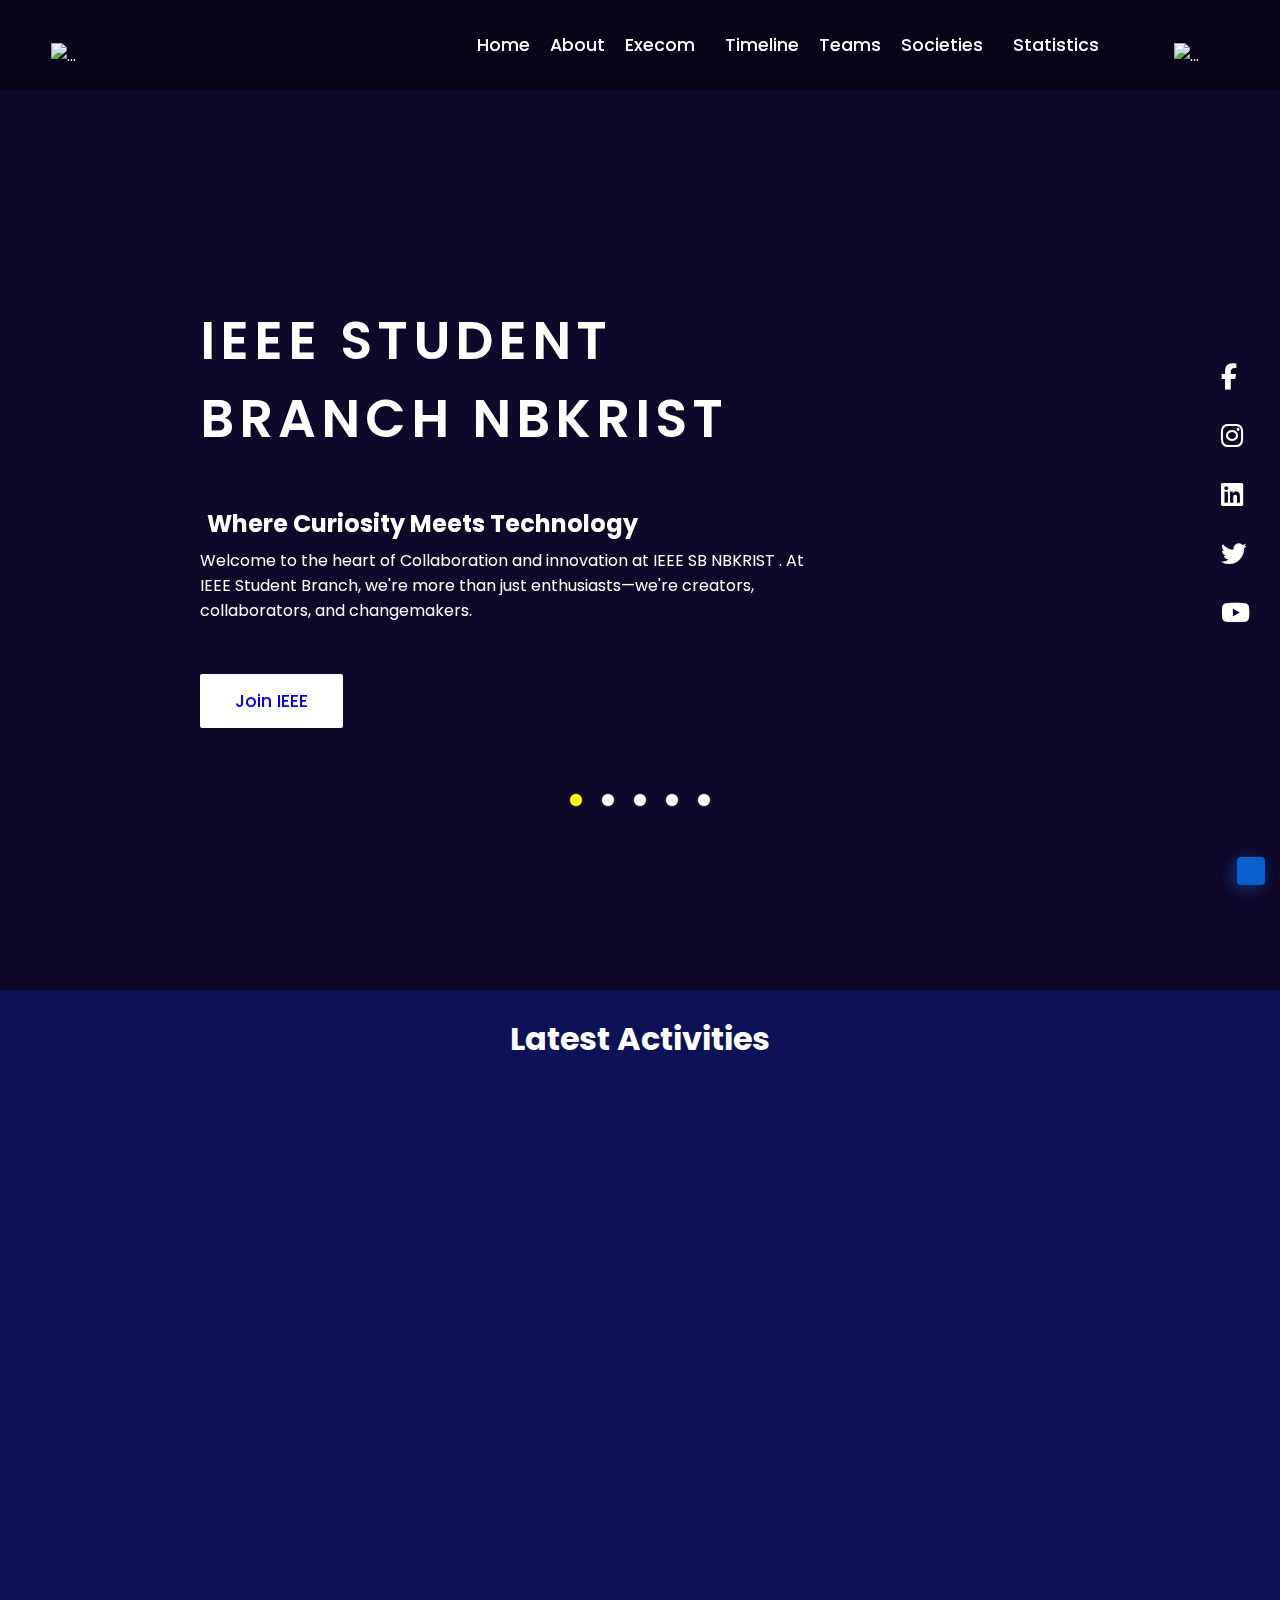
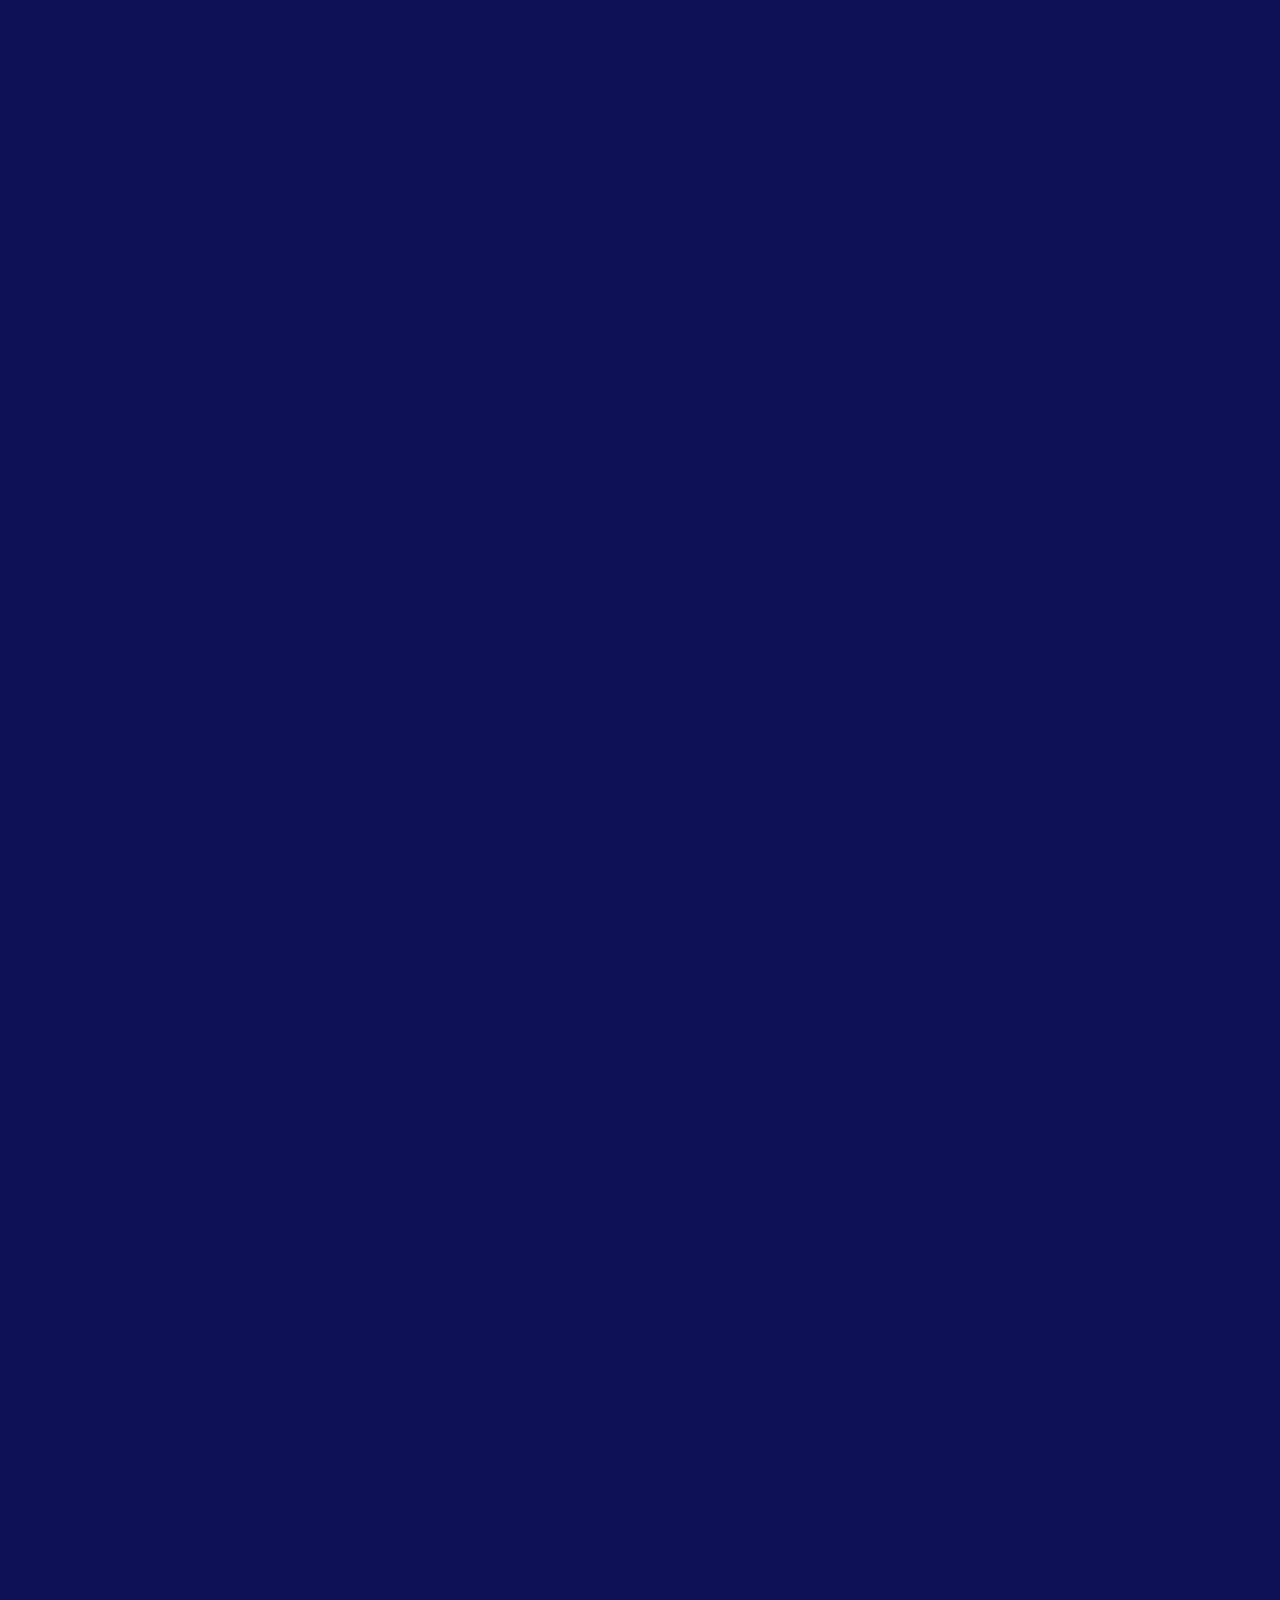
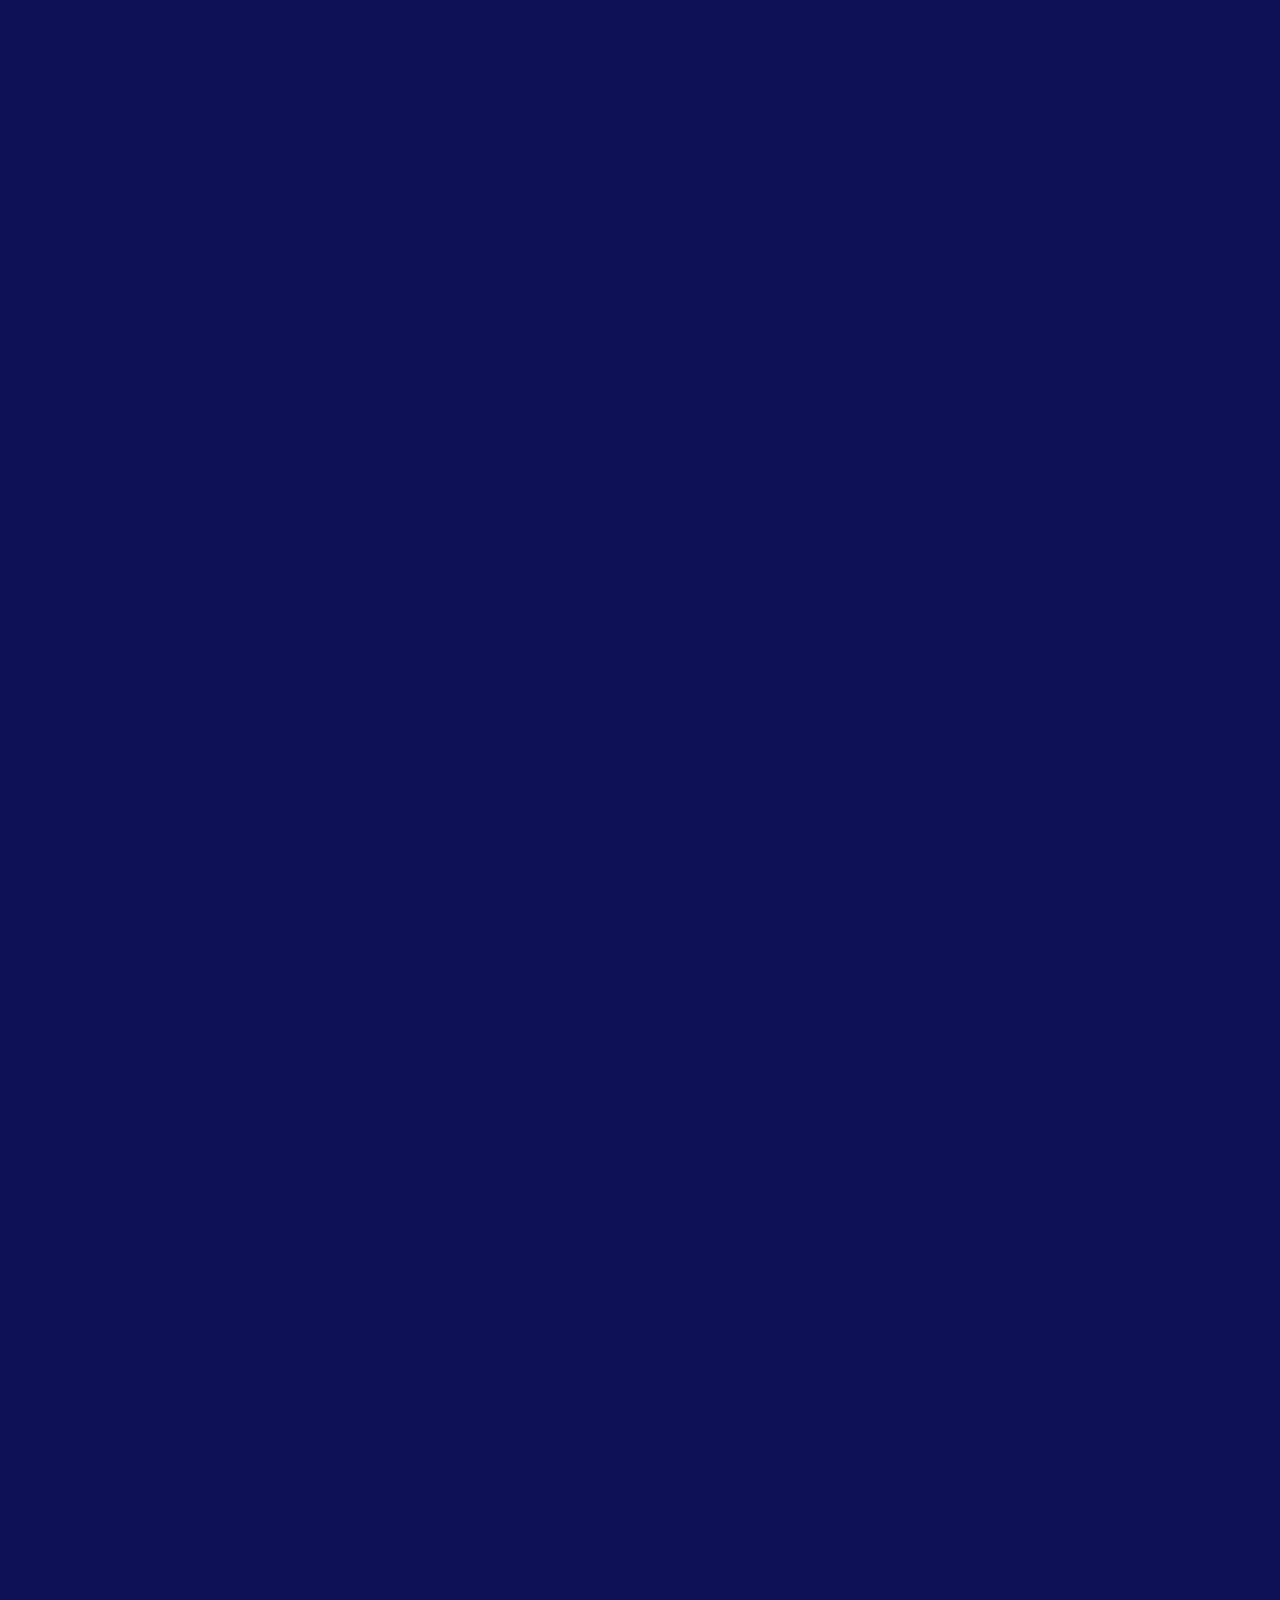
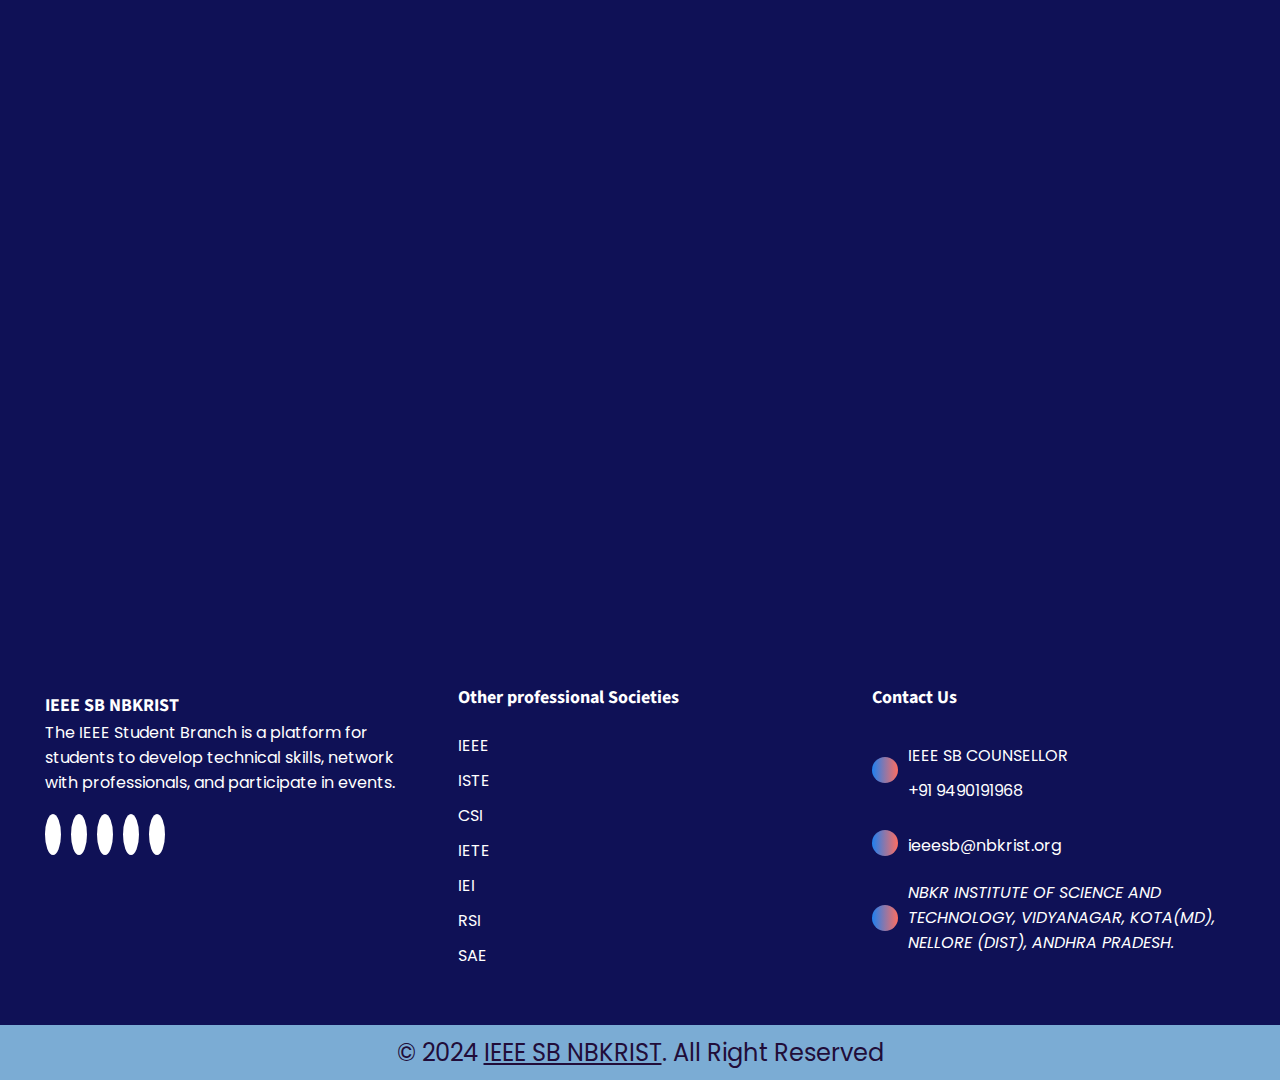
==== commit b202bfdc: "Update index.html" ====
--- a/index.html
+++ b/index.html
@@ -29,14 +29,14 @@
 
             <ul class="navbar">
                 <li><a href="#" class="active">Home</a></li>
-                <li><a href="#">About</a></li>
+                <li><a href="about.html">About</a></li>
                 <li>
                     <div class="paste-button">
                         <button class="button">Execom &nbsp;</button>
                         <div class="dropdown-content">
                             <a id="top" href="#">Execom 2024</a>
                             <a id="middle" href="#">Execom 2023</a>
-                            <a id="bottom" href="#">Execom 2022</a>
+                            <a id="bottom" href="execom2022.html">Execom 2022</a>
                         </div>
                     </div>
                 </li>
--- a/style.css
+++ b/style.css
@@ -517,7 +517,7 @@
     justify-content: center;
     align-items: center;
     min-height: 20vh;
-    background: #323C7D;
+   background: #323C7D;
     color: white;
     padding: 40px 20px;
     border-radius: 15px;
@@ -558,7 +558,7 @@
     align-items: center;
     max-width: 1200px;
     width: 100%;
-    background-color: rgba(255, 255, 255, 0.1);
+     background-color: rgba(255, 255, 255, 0.1);
     border-radius: 10px;
     overflow: hidden;
     box-shadow: 0 10px 20px rgba(0, 0, 0, 0.2);
@@ -572,6 +572,7 @@
 .content-about {
     flex: 1;
     padding: 40px;
+    min-height:10vh;
 }
 
 .content-about h1 {
@@ -584,6 +585,8 @@
     display: inline-block;
     position: relative;
     overflow: hidden;
+    width:320px;
+    margin-left:20px;
 }
 
 .content-about h1::after {
@@ -607,6 +610,8 @@
     margin-bottom: 20px;
     text-align: justify;
     text-shadow: 1px 1px 2px rgba(0, 0, 0, 0.1);
+     width:320px;
+    margin-left:20px;
 }
 
 .ieee-button,
@@ -731,6 +736,7 @@
     text-align: center;
     margin-top: 5px;
     animation: changeColor 1s infinite;
+    width:15vh;
 }
 
 @keyframes changeColor {
